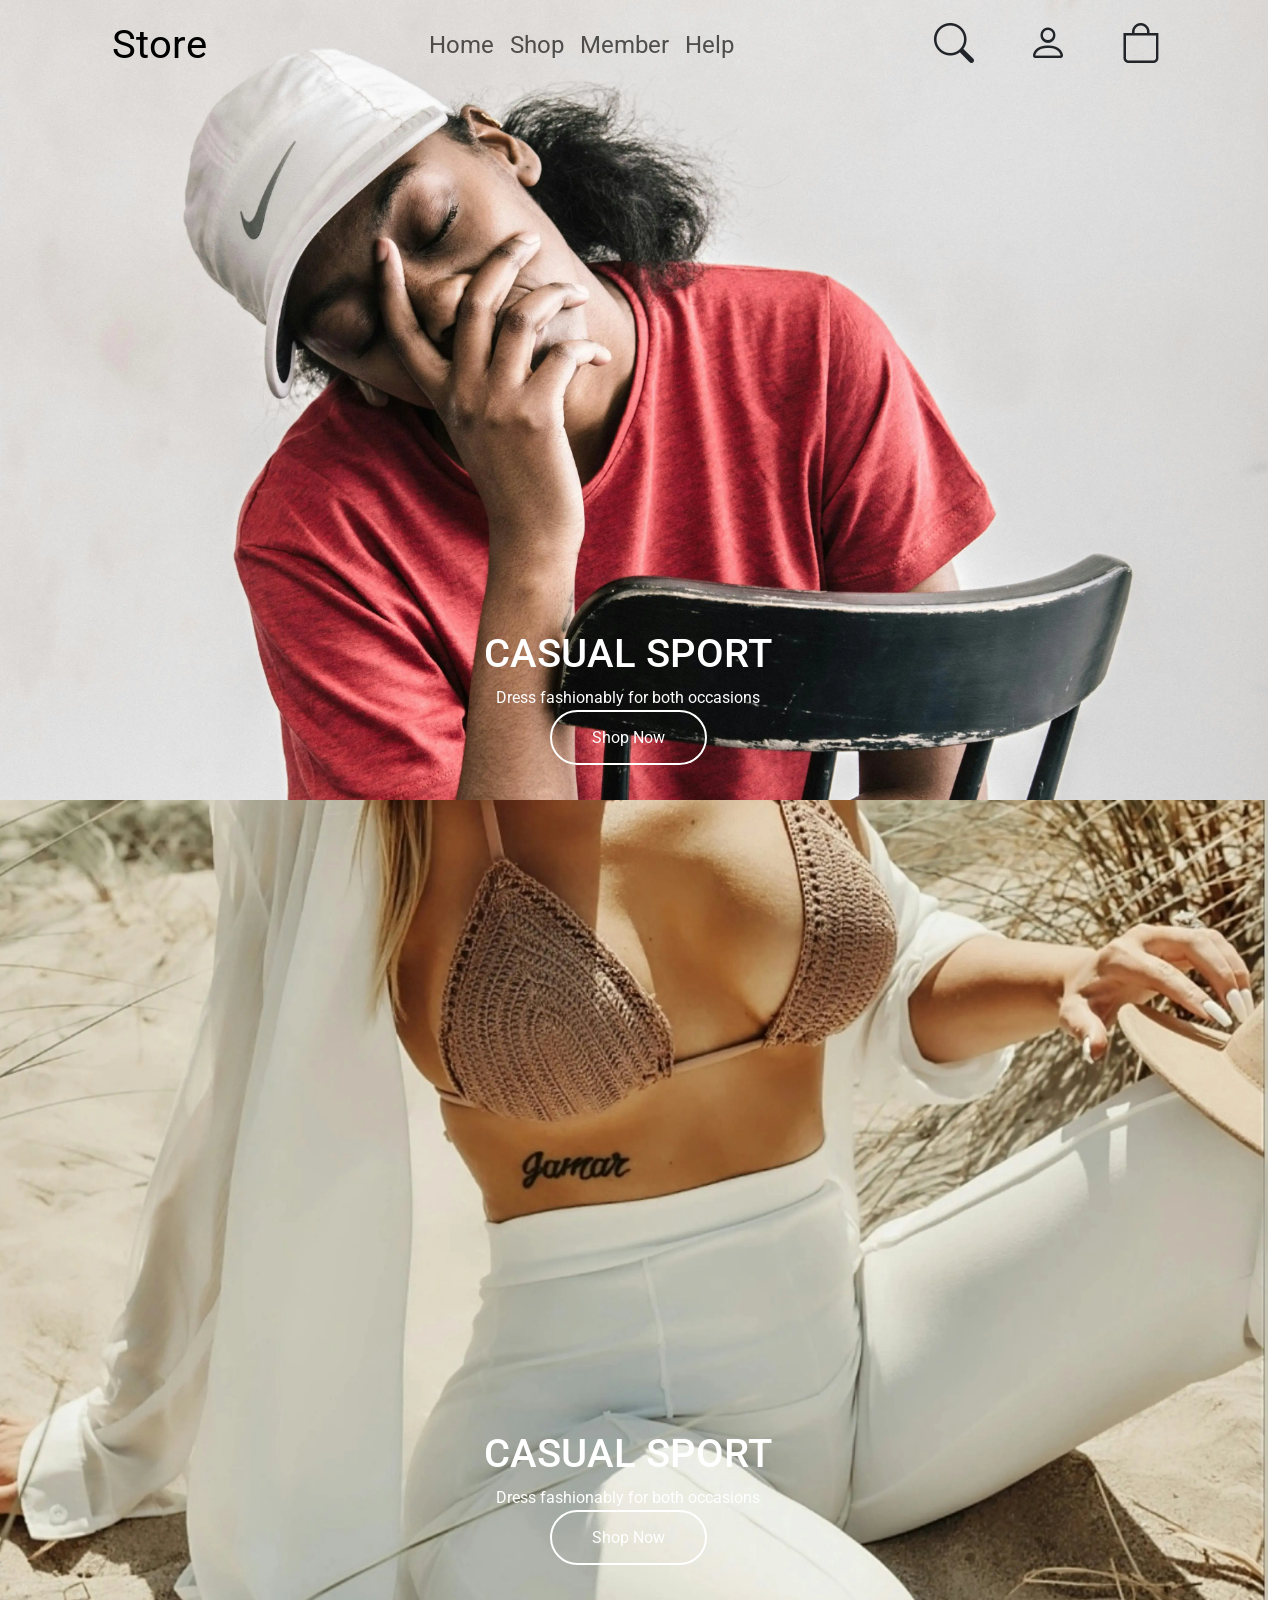
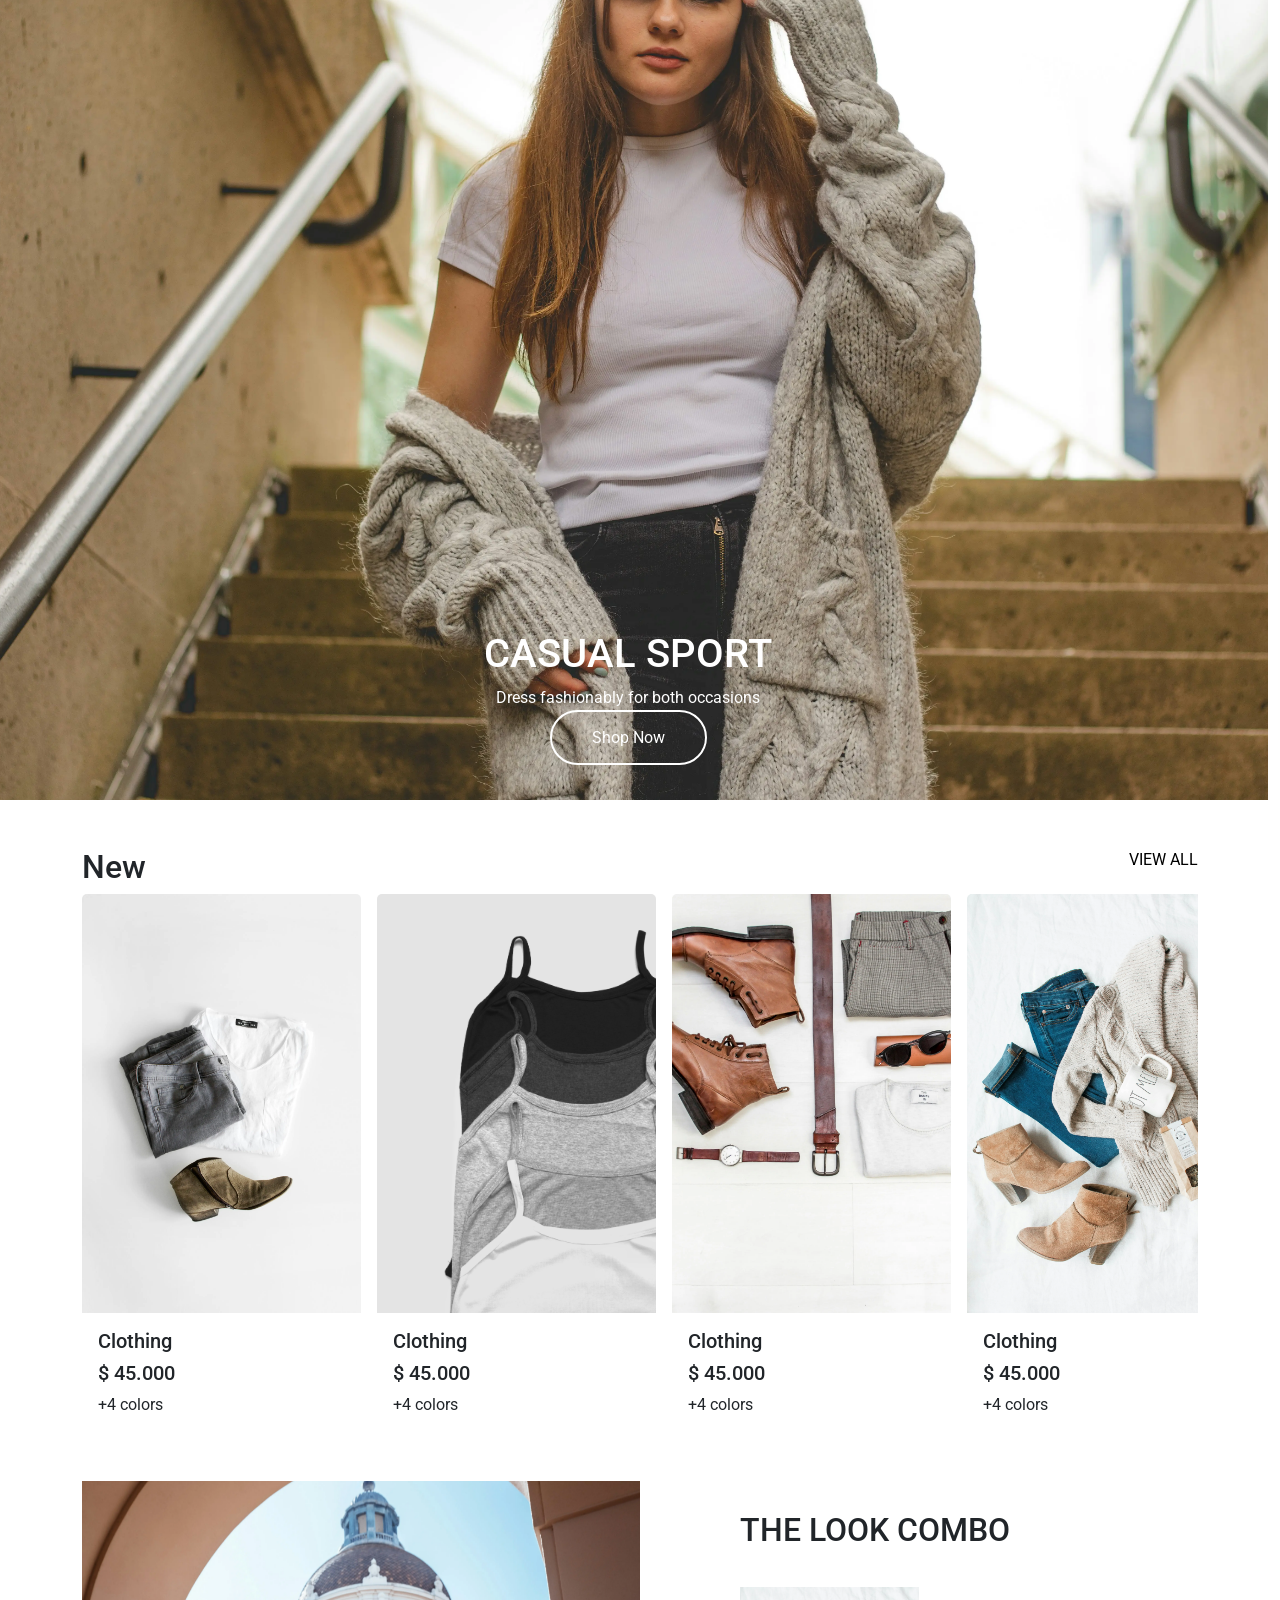
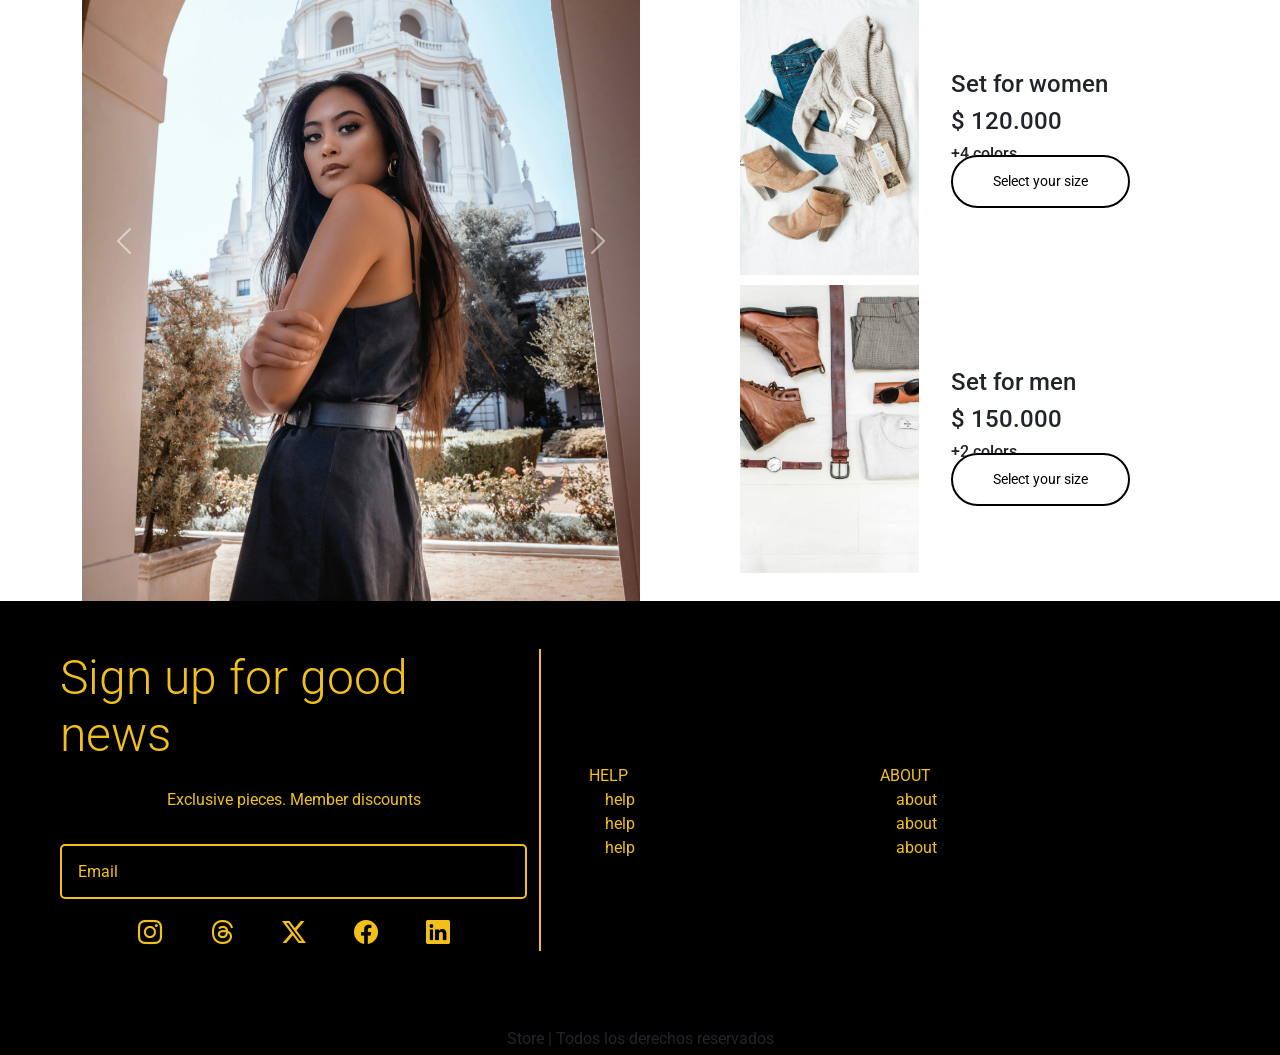
==== index.html @ 370fbe4b "build(all): build project" ====
<!DOCTYPE html>
<html lang="en">

<head>
  <meta charset="UTF-8" />
  <meta name="viewport" content="width=device-width, initial-scale=1.0" />
  <link href="https://cdn.jsdelivr.net/npm/bootstrap@5.3.3/dist/css/bootstrap.min.css" rel="stylesheet"
    integrity="sha384-QWTKZyjpPEjISv5WaRU9OFeRpok6YctnYmDr5pNlyT2bRjXh0JMhjY6hW+ALEwIH" crossorigin="anonymous" />
  <link rel="stylesheet" href="https://cdn.jsdelivr.net/npm/bootstrap-icons@1.11.3/font/bootstrap-icons.min.css" />
  <link rel="stylesheet" href="./css/style.css" />
  <title>Home - Store</title>
</head>

<body>
  <header>
    <nav class="container navbar fixed-top px-2">
      <div class="menu row w-100 align-items-center">
        <div class="menu-hamburger__button col-2">
          <button class="btn fs-1 navbar__collapse-button px-0" type="button" data-bs-toggle="offcanvas"
            data-bs-target="#offcanvas">
            <i class="navbar-toggler-icon"></i>
          </button>
        </div>
        <div class="canvas offcanvas offcanvas-start" tabindex="-1" id="offcanvas">
          <div class="canvas__header offcanvas-header">
            <button type="button" class="btn-close btn-close-black" data-bs-dismiss="offcanvas"></button>
          </div>
          <div class="canvas__body offcanvas-body px-4 py-2 fs-1 justify-content-start">
            <div class="row h-75">
              <ul class="navbar-nav">
                <li class="nav-item">
                  <a class="nav-link" href="./index.html">Home</a>
                </li>
                <li class="nav-item dropdown">
                  <a class="nav-link dropdown-toggle" href="./pages/shop.html" role="button" data-bs-toggle="dropdown"
                    aria-expanded="false">
                    Shop
                  </a>
                  <ul class="dropdown-menu fs-1 border-0 ">
                    <li><a class="dropdown-item" href="./pages/shop.html">Tops</a></li>
                    <li><a class="dropdown-item" href="./pages/shop.html">Bottoms</a></li>
                    <li><a class="dropdown-item" href="./pages/shop.html">Outerwear</a></li>
                  </ul>
                </li>
                <li class="nav-item">
                  <a class="nav-link" href="./pages/member.html">Member</a>
                </li>
                <li class="nav-item">
                  <a class="nav-link" href="./pages/help.html">Help</a>
                </li>
              </ul>
            </div>
            <div class="row d-flex flex-column justify-content-end h-25 fs-2">
              <a class="tertiary-button" href="./pages/login.html">
                <i class="bi bi-person me-2"></i>Login
              </a>
            </div>
          </div>
        </div>
        <div class="col-2 col-lg-1 order-lg-4"><a href="./pages/login.html" class="btn navbar__login" type="button"><i
              class="bi bi-person fs-1"></i></a></div>
        <div class="col-4 col-lg-2 order-lg-1 text-center"><a class="navbar-brand fs-1 m-0"
            href="./index.html">Store</a></div>
        <div class="col-2 col-lg-1 order-lg-3"><button class="btn navbar__search" type="button"><i
              class="bi bi-search fs-1"></i></i></button></div>
        <div class="col-2 col-lg-1 order-lg-5"><a href="./pages/bag.html" class="btn navbar__bag" type="button"><i
              class="bi bi-bag fs-1"></i></i></a></div>
        <div class="col-lg-7 order-lg-2 text-center">
          <ul class="navbar-nav d-flex flex-row gap-3 fs-4 d-none d-lg-flex  justify-content-center">
            <li class="nav-item">
              <a class="nav-link" href="./index.html">Home</a>
            </li>
            <li class="nav-item dropdown">
              <a class="nav-link dropdown" href="./pages/shop.html" role="button" data-bs-toggle="dropdown"
                aria-expanded="false">
                Shop
              </a>
              <ul class="dropdown-menu border-0">
                <li><a class="dropdown-item" href="./pages/shop.html">Tops</a></li>
                <li><a class="dropdown-item" href="./pages/shop.html">Bottoms</a></li>
                <li><a class="dropdown-item" href="./pages/shop.html">Outerwear</a></li>
              </ul>
            </li>
            <li class="nav-item">
              <a class="nav-link" href="./pages/member.html">Member</a>
            </li>
            <li class="nav-item">
              <a class="nav-link" href="./pages/help.html">Help</a>
            </li>
          </ul>
        </div>
      </div>
    </nav>
  </header>
  <main>
    <section class="container-fluid text-center p-0">
      <div class="row card-large position-relative">
        <img class="card-large__img" src="./assets/images/13.webp" alt="muestra de conjunto para mujer">
        <div class="card-large__details position-absolute">
          <h1>CASUAL SPORT</h1>
          <p>Dress fashionably for both occasions</p>
          <a href="./pages/shop.html" class="principal-button">Shop Now</a>
        </div>
      </div>
      <div class="row card-large position-relative">
        <img class="card-large__img" src="./assets/images/16.webp" alt="muestra de conjunto para mujer">
        <div class="card-large__details position-absolute">
          <h1>CASUAL SPORT</h1>
          <p>Dress fashionably for both occasions</p>
          <a href="./pages/shop.html" class="principal-button">Shop Now</a>
        </div>
      </div>
      <div class="row card-large position-relative">
        <img class="card-large__img" src="./assets/images/14.webp" alt="muestra de conjunto para mujer">
        <div class="card-large__details position-absolute">
          <h1>CASUAL SPORT</h1>
          <p>Dress fashionably for both occasions</p>
          <a href="./pages/shop.html" class="principal-button">Shop Now</a>
        </div>
      </div>
    </section>
    <section class="new container mt-5">
      <div class="new__title d-flex justify-content-between">
        <h2>New</h2>
        <a href="./pages/shop.html" class="text-decoration-none">
          <p class="text-uppercase">view all</p>
        </a>
      </div>
      <div class="new__overflow  d-flex mh-25 overflow-x-auto gap-3">
        <div class="card">
          <img class="card__img card-img-top" src="./assets/images/5.webp" alt="">
          <div class="card__body card-body">
            <h5 class="card__title card-title">Clothing</h5>
            <h5 class="card__price card-title">$ 45.000</h5>
            <p class="card__colors card-text">+4 colors</p>
          </div>
        </div>
        <div class="card">
          <img class="card__img card-img-top" src="./assets/images/6.webp" alt="">
          <div class="card__body card-body">
            <h5 class="card__title card-title">Clothing</h5>
            <h5 class="card__price card-title">$ 45.000</h5>
            <p class="card__colors card-text">+4 colors</p>
          </div>
        </div>
        <div class="card">
          <img class="card__title card-img-top" src="./assets/images/11.webp" alt="">
          <div class="card__body card-body">
            <h5 class="card__title card-title">Clothing</h5>
            <h5 class="card__price card-title">$ 45.000</h5>
            <p class="card__colors card-text">+4 colors</p>
          </div>
        </div>
        <div class="card">
          <img class="card__img card-img-top" src="./assets/images/12.webp" alt="">
          <div class="card__body card-body">
            <h5 class="card__title card-title">Clothing</h5>
            <h5 class="card__price card-title">$ 45.000</h5>
            <p class="card__colors card-text">+4 colors</p>
          </div>
        </div>
        <div class="card">
          <img class="card__img card-img-top" src="./assets/images/5.webp" alt="">
          <div class="card__body card-body">
            <h5 class="card__title card-title">Clothing</h5>
            <h5 class="card__price card-title">$ 45.000</h5>
            <p class="card__colors card-text">+4 colors</p>
          </div>
        </div>
      </div>
    </section>
    <section class="split container-fluid container-lg mt-5 ">
      <h2 class="text-uppercase d-lg-none">the look combo</h2>
      <div class="carousel slide" id="carousel">
        <div class="carousel__container carousel-inner">
          <div class="carousel__item carousel-item active">
            <img src="../assets/images/19.webp" class="d-block w-100" alt="">
            <a href="./pages/clothing.html" class="carousel__button secondary-button d-lg-none position-absolute">Shop
              this look</a>
          </div>
          <div class="carousel__item carousel-item">
            <img src="../assets/images/20.webp" class="d-block w-100" alt="">
            <a href="./pages/clothing.html" class="carousel__button secondary-button d-lg-none position-absolute">Shop
              this look</a>
          </div>
          <div class="carousel__item carousel-item">
            <img src="../assets/images/21.webp" class="d-block w-100" alt="">
            <a href="./pages/clothing.html" class="carousel__button secondary-button d-lg-none position-absolute">Shop
              this look</a>
          </div>
        </div>
        <button class="carousel-control-prev" type="button" data-bs-target="#carousel" data-bs-slide="prev">
          <span class="carousel-control-prev-icon" aria-hidden="true"></span>
          <span class="visually-hidden">Previous</span>
        </button>
        <button class="carousel-control-next" type="button" data-bs-target="#carousel" data-bs-slide="next">
          <span class="carousel-control-next-icon" aria-hidden="true"></span>
          <span class="visually-hidden">Next</span>
        </button>
      </div>
      <div class="split-details d-none d-lg-block">
        <div class="split-details__title">
          <h2 class="text-uppercase">the look combo</h2>
        </div>
        <div class="split-details__body">
          <div class="look-combo__detail d-flex">
            <img class="col-6" src="./assets/images/12.webp" alt="">
            <div class="col-6">
              <h3 class="fs-4">Set for women</h3>
              <h3 class="fs-4">$ 120.000</h3>
              <h3 class="fs-6">+4 colors</h3>
              <a href="./pages/clothing.html" class="fourth-button">Select your size</a>
            </div>
          </div>
          <div class="look-combo__detail d-flex">
            <img class="col-6" src="./assets/images/11.webp" alt="">
            <div class="col-6 ">
              <h3 class="fs-4">Set for men</h3>
              <h3 class="fs-4">$ 150.000</h3>
              <h3 class="fs-6">+2 colors</h3>
              <a href="./pages/clothing.html" class="fourth-button">Select your size</a>
            </div>
          </div>
        </div>
    </section>
  </main>
  <footer class="container-fluid">
    <div class="row d-flex  flex-column flex-lg-row p-5">
      <div class="footer__contact col-lg-5 d-flex flex-column align-items-center gap-3 mb-4">
        <h2 class="footer__title display-5">Sign up for good news</h2>
        <p class="footer__detail">Exclusive pieces. Member discounts</p>
        <input type="email" class="footer__email form-control" placeholder="Email">
        <div class="footer__icons d-flex gap-5 fs-4">
          <i class="bi bi-instagram"></i>
          <i class="bi bi-threads"></i>
          <i class="bi bi-twitter-x"></i>
          <i class="bi bi-facebook"></i>
          <i class="bi bi-linkedin"></i>
        </div>
      </div>
      <div class="footer__info col-lg-6  ms-lg-5 navbar navbar-expand-lg">
        <button class="footer__about w-100 d-flex justify-content-between text-uppercase p-2 d-lg-none" type="button"
          data-bs-target="#footer__help-collapse" data-bs-toggle="collapse" aria-expanded="false"
          aria-controls="navbarSupportedContent" aria-label="Toggle navigation">
          help
          <i class="bi bi-plus-lg"></i>
        </button>
        <div class="collapse navbar-collapse" id="footer__help-collapse">
          <div class="d-lg-flex flex-lg-column">
            <a class="d-none d-lg-block text-uppercase" href="./pages/help.html">help</a>
            <ul class="navbar-nav ps-3 d-lg-flex flex-lg-column">
              <li><a class="dropdown-item" href="./pages/help.html">help</a></li>
              <li><a class="dropdown-item" href="./pages/help.html">help</a></li>
              <li><a class="dropdown-item" href="./pages/help.html">help</a></li>
            </ul>
          </div>
        </div>
        <button class="footer__about w-100 d-flex justify-content-between text-uppercase p-2 d-lg-none" type="button"
          data-bs-target="#footer__about-collapse" data-bs-toggle="collapse" aria-expanded="false"
          aria-controls="navbarSupportedContent" aria-label="Toggle navigation">
          about
          <i class="bi bi-plus-lg"></i>
        </button>
        <div class="collapse navbar-collapse" id="footer__about-collapse">
          <div class="d-lg-flex flex-lg-column">
            <a class="d-none d-lg-block text-uppercase" href="">about</a>
            <ul class="navbar-nav ps-3 d-lg-flex flex-lg-column">
              <li><a class="dropdown-item" href="">about</a></li>
              <li><a class="dropdown-item" href="">about</a></li>
              <li><a class="dropdown-item" href="">about</a></li>
            </ul>
          </div>
        </div>
      </div>
    </div>
    <div class="row footer__copyright">
      <p class="m-0 p-1 text-center">Store | Todos los derechos reservados</p>
    </div>
  </footer>
  <script src="https://cdn.jsdelivr.net/npm/bootstrap@5.3.3/dist/js/bootstrap.bundle.min.js"
    integrity="sha384-YvpcrYf0tY3lHB60NNkmXc5s9fDVZLESaAA55NDzOxhy9GkcIdslK1eN7N6jIeHz"
    crossorigin="anonymous"></script>
</body>

</html>
---- css/style.css ----
@import url("https://fonts.googleapis.com/css2?family=Roboto:ital,wght@0,100;0,300;0,400;0,500;0,700;0,900;1,100;1,300;1,400;1,500;1,700;1,900&display=swap");

:root {
  --pricipal-color: rgb(241, 193, 26);
  --secondary-color: rgb(255, 255, 255);
  --tertiary-color: rgb(0, 0, 0);
}
/* estilos generales */
* {
  margin: 0;
  padding: 0;
  box-sizing: border-box;
  font-family: "Roboto", sans-serif;
}

img {
  width: 100%;
  height: 100%;
  object-fit: cover;
  object-position: center;
}

a {
  text-decoration: none;
}

/* estilos para botones */

.principal-button {
  color: var(--secondary-color);
  background-color: transparent;
  border: 2px solid var(--secondary-color);
  padding: 1rem 2.5rem;
  border-radius: 2rem;
  text-decoration: none;
  align-content: center;
  text-align: center;
}

.principal-button:hover {
  background-color: var(--secondary-color);
  border: 2px solid var(--secondary-color);
  padding: 1rem 2.5rem;
  color: var(--tertiary-color);
}

.secondary-button {
  color: var(--tertiary-color);
  background-color: var(--secondary-color);
  border: 2px solid var(--secondary-color);
  padding: 1rem 2.5rem;
  border-radius: 2rem;
  text-decoration: none;
  align-content: center;
  text-align: center;
}

.secondary-button:hover {
  color: var(--secondary-color);
  background-color: var(--tertiary-color);
  border: 2px solid var(--tertiary-color);
  padding: 1rem 2.5rem;
  border-radius: 2rem;
}
.tertiary-button {
  color: var(--secondary-color);
  font-weight: bold;
  background-color: var(--tertiary-color);
  border: 2px solid var(--tertiary-color);
  padding: 0.5rem 2.5rem;
  border-radius: 2rem;
  height: 45%;
  text-decoration: none;
  align-content: center;
  text-align: center;
}

.tertiary-button:hover {
  color: var(--tertiary-color);
  background-color: var(--pricipal-color);
  border: 2px solid var(--pricipal-color);
  padding: 0.5rem 2.5rem;
  border-radius: 2rem;
}

.fourth-button {
  color: var(--tertiary-color);
  background-color: var(--secondary-color);
  border: 2px solid var(--tertiary-color);
  padding: 1rem 2.5rem;
  border-radius: 2rem;
  text-decoration: none;
  align-content: center;
  text-align: center;
}

.fourth-button:hover {
  color: var(--secondary-color);
  background-color: var(--tertiary-color);
  border: 2px solid var(--tertiary-color);
  padding: 1rem 2.5rem;
  border-radius: 2rem;
}

/* estilos card-large index */
.card-large {
  color: var(--secondary-color);
  height: 50rem;
  width: 100%;
}

.card-large__img {
  padding: 0;
}

.card-large__details {
  bottom: 50px;
}

/* estilos new index */

.new__title a {
  color: var(--tertiary-color);
}

.card {
  min-width: 50%;
  border: 0;
}

.carousel {
  height: 45rem;
  width: 100%;
}

.carousel__item {
  position: relative;
  height: 45rem;
}

.carousel__button {
  left: 35%;
  bottom: 50px;
}

/* estilos look combo index */

.look-combo__detail {
  height: 18rem;
  align-items: center;
  gap: 2rem;
}

/* estilos menu shop */

.menu-shop__button-container {
  height: 3.5rem;
  border: 2px solid #f2f2f2;
  justify-content: center;
}

/* estilos clothes shop */

.clothes {
  margin-top: 10px;
  display: grid;
  grid-template-columns: repeat(2, 1fr);
  grid-template-rows: auto;
  row-gap: 10px;
  column-gap: 10px;
}

/* estilos clothing */

.split {
  display: grid;
  min-height: 90vh;
  margin-top: 5rem;
  grid-template-columns: 1fr;
  grid-template-rows: auto;
}

.split__details {
  display: flex;
  flex-direction: column;
  padding-top: 2.5rem;
  padding-bottom: 2.5rem;
}

.split-details__title,
.split-details__body,
.split-details__footer {
  line-height: 150%;
  padding: 20px 20px 0 20px;
  gap: 10px;
  font-size: 0.9rem;
  display: flex;
  flex-direction: column;
  margin: 10px 0;
}

.split-details__body select,
.split-details__body input {
  font-size: 0.875rem;
  border: 1px solid rgb(242, 242, 242);
  padding: 0.75rem 1.5rem;
  background-color: rgb(242, 242, 242);
  width: 100%;
  outline: rgba(0, 0, 0, 0);
  border-radius: 0.5rem;
  text-overflow: ellipsis;
}

/* estilos footer */

footer {
  background-color: var(--tertiary-color);
}

footer a {
  color: var(--pricipal-color);
  text-decoration: none;
}

.footer__contact,
.footer__info {
  color: var(--pricipal-color);
}

.footer__contact input {
  height: 20%;
  padding: 1rem;
  background-color: transparent;
  border: 2px solid var(--pricipal-color);
  border-radius: 5px;
  color: var(--pricipal-color);
  outline: var(--pricipal-color);
}

.footer__contact input::placeholder {
  color: var(--pricipal-color);
}

.footer__contact [type="email"]:focus {
  background-color: transparent;
  border: 2px solid var(--pricipal-color);
  color: var(--secondary-color);
}

.footer__help,
.footer__about {
  color: var(--pricipal-color);
  border-top: 2px solid var(--pricipal-color);
  background-color: transparent;
}

/* MQ for desktop screen */
@media screen and (min-width: 992px) {
  .card {
    min-width: 25%;
    border: 0;
  }

  .menu {
    justify-content: space-between;
  }

  .menu-hamburger__button,
  .menu-shop__button-filter {
    display: none;
  }

  .menu-shop__button-container {
    height: 3.5rem;
    border: none;
    justify-content: end;
  }

  .canvas__body li,
  .menu-shop__button-container,
  .menu-shop__button-container ul {
    font-size: 1.5rem;
  }

  .clothes {
    grid-template-columns: repeat(3, 1fr);
    grid-template-rows: auto;
  }

  .split {
    min-height: 60vh;
    grid-template-columns: repeat(2, 1fr);
    grid-template-rows: auto;
  }

  .split-details__title,
  .split-details__body,
  .split-details__footer {
    margin: 10px 5rem;
  }

  .footer__contact {
    border-right: 2px solid var(--pricipal-color);
  }
}
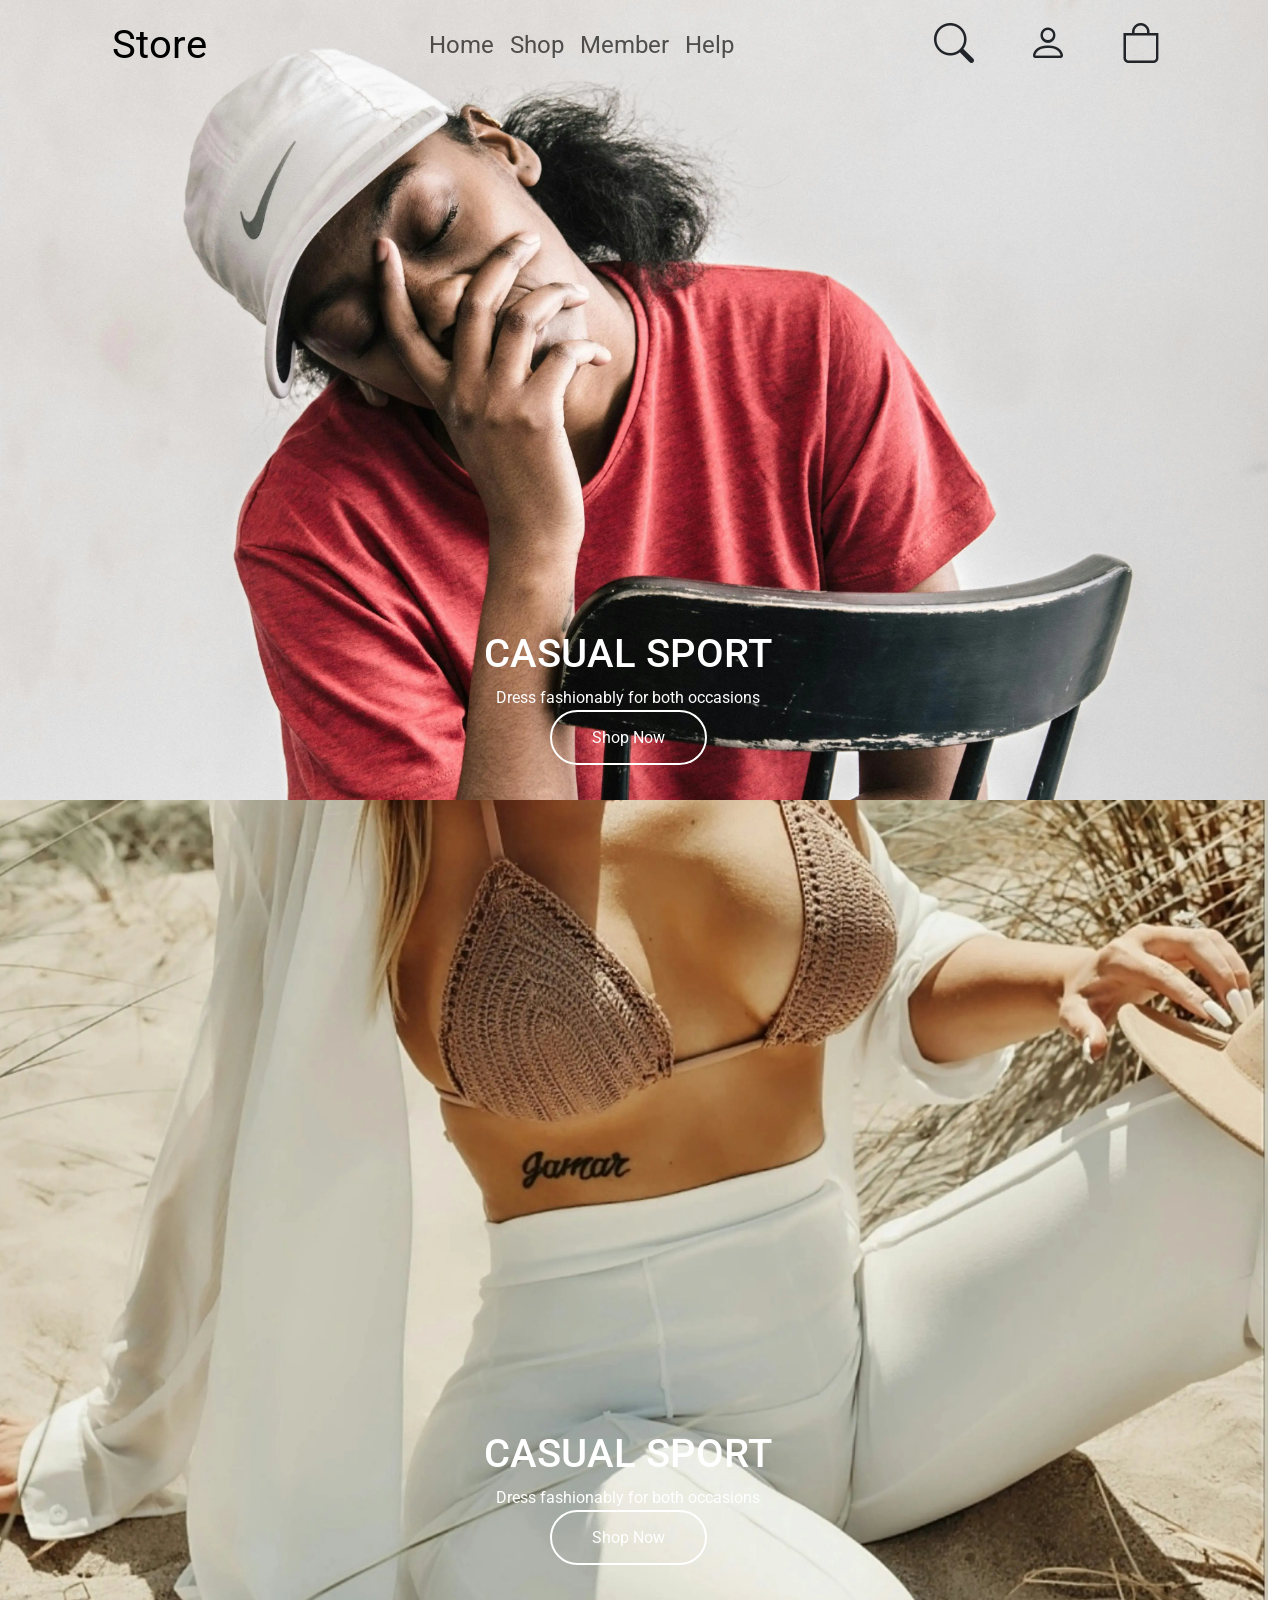
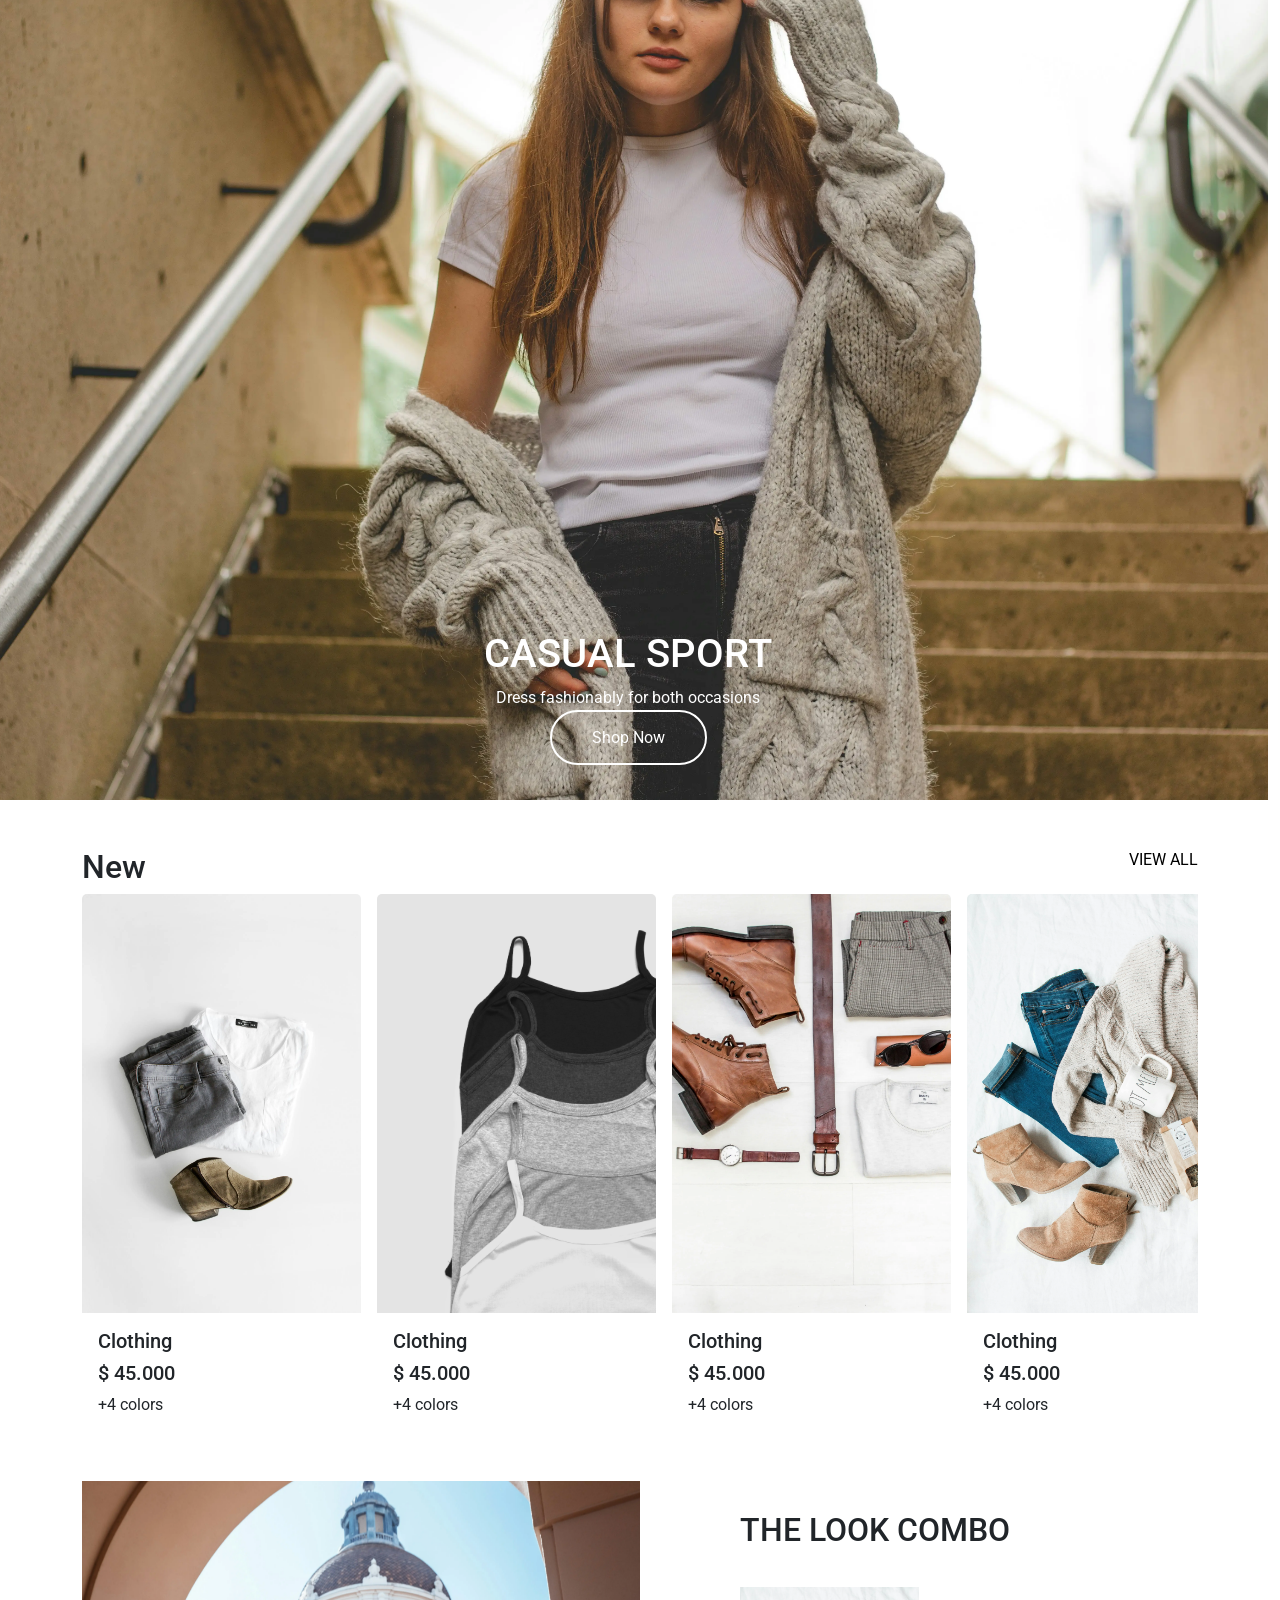
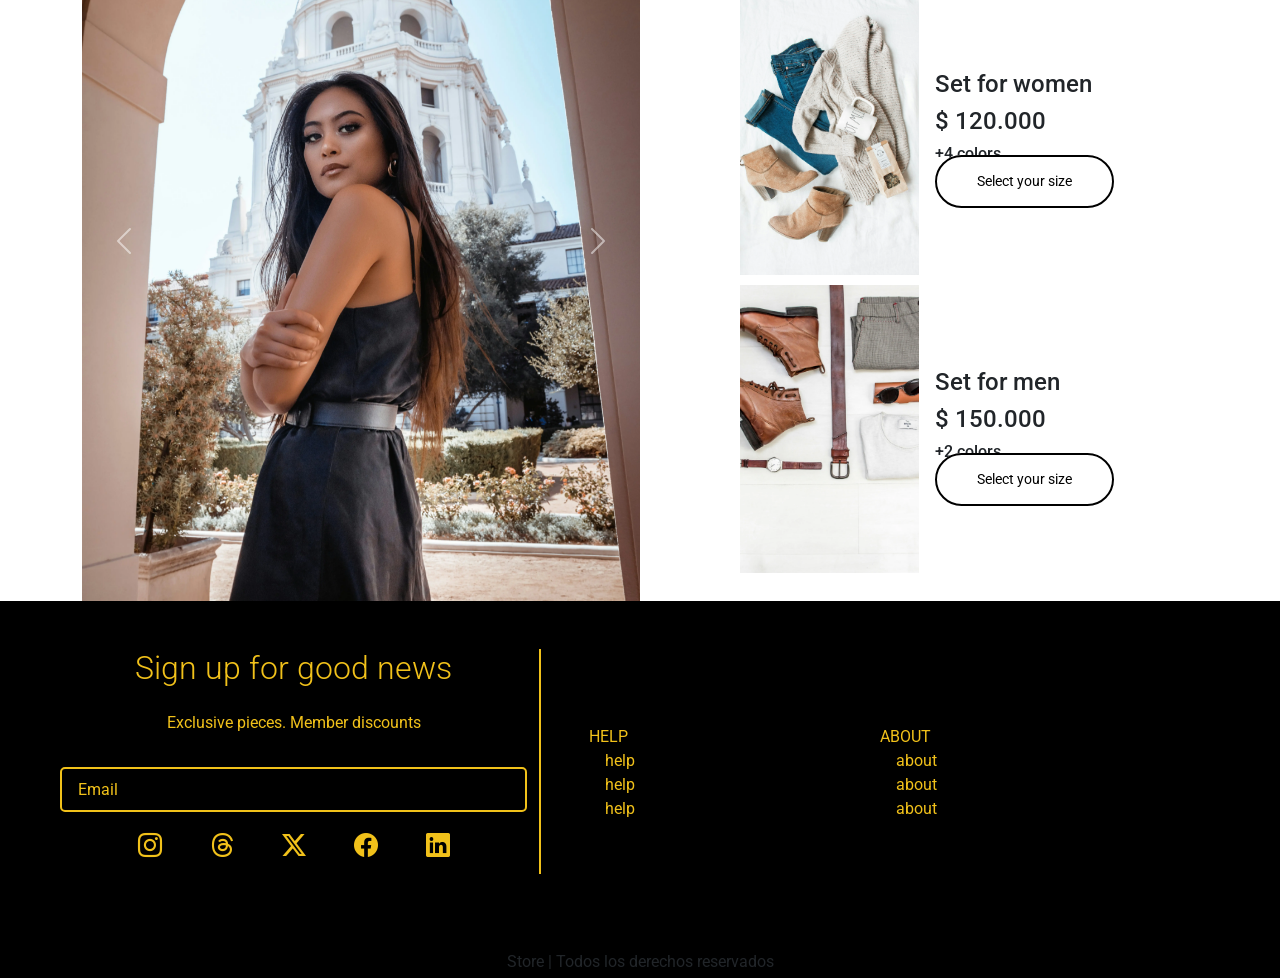
==== commit 899dc34e: "docs(comments): implementation of comments in htmls" ====
--- a/index.html
+++ b/index.html
@@ -15,12 +15,14 @@
   <header>
     <nav class="container navbar fixed-top px-2">
       <div class="menu row w-100 align-items-center">
+         <!-- Menu hamburguesa disponible solo para vista movil y tablet -->
         <div class="menu-hamburger__button col-2">
           <button class="btn fs-1 navbar__collapse-button px-0" type="button" data-bs-toggle="offcanvas"
             data-bs-target="#offcanvas">
             <i class="navbar-toggler-icon"></i>
           </button>
         </div>
+        <!-- Canvas para la muestra del menu de hamburguesa -->
         <div class="canvas offcanvas offcanvas-start" tabindex="-1" id="offcanvas">
           <div class="canvas__header offcanvas-header">
             <button type="button" class="btn-close btn-close-black" data-bs-dismiss="offcanvas"></button>
@@ -57,6 +59,7 @@
             </div>
           </div>
         </div>
+        <!-- Menu de navegación para vista de escritorio -->
         <div class="col-2 col-lg-1 order-lg-4"><a href="./pages/login.html" class="btn navbar__login" type="button"><i
               class="bi bi-person fs-1"></i></a></div>
         <div class="col-4 col-lg-2 order-lg-1 text-center"><a class="navbar-brand fs-1 m-0"
@@ -93,6 +96,7 @@
     </nav>
   </header>
   <main>
+    <!-- seccion inicial para muestra de ropa  -->
     <section class="container-fluid text-center p-0">
       <div class="row card-large position-relative">
         <img class="card-large__img" src="./assets/images/13.webp" alt="muestra de conjunto para mujer">
@@ -119,6 +123,7 @@
         </div>
       </div>
     </section>
+    <!-- seccion de muestra de ropa nueva -->
     <section class="new container mt-5">
       <div class="new__title d-flex justify-content-between">
         <h2>New</h2>
@@ -169,22 +174,23 @@
         </div>
       </div>
     </section>
+    <!-- muestra de ropa para compra en combo -->
     <section class="split container-fluid container-lg mt-5 ">
       <h2 class="text-uppercase d-lg-none">the look combo</h2>
       <div class="carousel slide" id="carousel">
         <div class="carousel__container carousel-inner">
           <div class="carousel__item carousel-item active">
-            <img src="../assets/images/19.webp" class="d-block w-100" alt="">
+            <img src="./assets/images/19.webp" class="d-block w-100" alt="">
             <a href="./pages/clothing.html" class="carousel__button secondary-button d-lg-none position-absolute">Shop
               this look</a>
           </div>
           <div class="carousel__item carousel-item">
-            <img src="../assets/images/20.webp" class="d-block w-100" alt="">
+            <img src="./assets/images/20.webp" class="d-block w-100" alt="">
             <a href="./pages/clothing.html" class="carousel__button secondary-button d-lg-none position-absolute">Shop
               this look</a>
           </div>
           <div class="carousel__item carousel-item">
-            <img src="../assets/images/21.webp" class="d-block w-100" alt="">
+            <img src="./assets/images/21.webp" class="d-block w-100" alt="">
             <a href="./pages/clothing.html" class="carousel__button secondary-button d-lg-none position-absolute">Shop
               this look</a>
           </div>
@@ -226,6 +232,7 @@
   </main>
   <footer class="container-fluid">
     <div class="row d-flex  flex-column flex-lg-row p-5">
+      <!-- seccion de contacto en el footer -->
       <div class="footer__contact col-lg-5 d-flex flex-column align-items-center gap-3 mb-4">
         <h2 class="footer__title display-5">Sign up for good news</h2>
         <p class="footer__detail">Exclusive pieces. Member discounts</p>
@@ -238,6 +245,7 @@
           <i class="bi bi-linkedin"></i>
         </div>
       </div>
+      <!-- seccion de informacion en el footer -->
       <div class="footer__info col-lg-6  ms-lg-5 navbar navbar-expand-lg">
         <button class="footer__about w-100 d-flex justify-content-between text-uppercase p-2 d-lg-none" type="button"
           data-bs-target="#footer__help-collapse" data-bs-toggle="collapse" aria-expanded="false"
--- a/css/style.css
+++ b/css/style.css
@@ -1,11 +1,4 @@
 @import url("https://fonts.googleapis.com/css2?family=Roboto:ital,wght@0,100;0,300;0,400;0,500;0,700;0,900;1,100;1,300;1,400;1,500;1,700;1,900&display=swap");
-
-:root {
-  --pricipal-color: rgb(241, 193, 26);
-  --secondary-color: rgb(255, 255, 255);
-  --tertiary-color: rgb(0, 0, 0);
-}
-/* estilos generales */
 * {
   margin: 0;
   padding: 0;
@@ -24,142 +17,207 @@
   text-decoration: none;
 }
 
-/* estilos para botones */
-
-.principal-button {
-  color: var(--secondary-color);
-  background-color: transparent;
-  border: 2px solid var(--secondary-color);
+.root-button, .fourth-button, .tertiary-button, .secondary-button, .principal-button {
   padding: 1rem 2.5rem;
   border-radius: 2rem;
   text-decoration: none;
   align-content: center;
   text-align: center;
+  cursor: pointer;
+}
+
+.principal-button {
+  color: rgb(255, 255, 255);
+  background-color: transparent;
+  border: 2px solid rgb(255, 255, 255);
 }
 
 .principal-button:hover {
-  background-color: var(--secondary-color);
-  border: 2px solid var(--secondary-color);
-  padding: 1rem 2.5rem;
-  color: var(--tertiary-color);
+  background-color: rgb(255, 255, 255);
+  border: 2px solid rgb(255, 255, 255);
+  color: rgb(0, 0, 0);
 }
 
 .secondary-button {
-  color: var(--tertiary-color);
-  background-color: var(--secondary-color);
-  border: 2px solid var(--secondary-color);
-  padding: 1rem 2.5rem;
-  border-radius: 2rem;
-  text-decoration: none;
-  align-content: center;
-  text-align: center;
+  color: rgb(0, 0, 0);
+  background-color: rgb(255, 255, 255);
+  border: 2px solid rgb(255, 255, 255);
 }
 
 .secondary-button:hover {
-  color: var(--secondary-color);
-  background-color: var(--tertiary-color);
-  border: 2px solid var(--tertiary-color);
-  padding: 1rem 2.5rem;
-  border-radius: 2rem;
-}
+  color: rgb(255, 255, 255);
+  background-color: rgb(0, 0, 0);
+  border: 2px solid rgb(0, 0, 0);
+}
+
 .tertiary-button {
-  color: var(--secondary-color);
+  color: rgb(255, 255, 255);
   font-weight: bold;
-  background-color: var(--tertiary-color);
-  border: 2px solid var(--tertiary-color);
-  padding: 0.5rem 2.5rem;
-  border-radius: 2rem;
-  height: 45%;
-  text-decoration: none;
-  align-content: center;
-  text-align: center;
+  background-color: rgb(0, 0, 0);
+  border: 2px solid rgb(0, 0, 0);
 }
 
 .tertiary-button:hover {
-  color: var(--tertiary-color);
-  background-color: var(--pricipal-color);
-  border: 2px solid var(--pricipal-color);
-  padding: 0.5rem 2.5rem;
-  border-radius: 2rem;
+  color: rgb(0, 0, 0);
+  background-color: rgb(241, 193, 26);
+  border: 2px solid rgb(241, 193, 26);
 }
 
 .fourth-button {
-  color: var(--tertiary-color);
-  background-color: var(--secondary-color);
-  border: 2px solid var(--tertiary-color);
-  padding: 1rem 2.5rem;
-  border-radius: 2rem;
-  text-decoration: none;
-  align-content: center;
-  text-align: center;
+  color: rgb(0, 0, 0);
+  background-color: rgb(255, 255, 255);
+  border: 2px solid rgb(0, 0, 0);
 }
 
 .fourth-button:hover {
-  color: var(--secondary-color);
-  background-color: var(--tertiary-color);
-  border: 2px solid var(--tertiary-color);
-  padding: 1rem 2.5rem;
-  border-radius: 2rem;
-}
-
-/* estilos card-large index */
+  color: rgb(255, 255, 255);
+  background-color: rgb(0, 0, 0);
+  border: 2px solid rgb(0, 0, 0);
+}
+
 .card-large {
-  color: var(--secondary-color);
+  color: rgb(255, 255, 255);
+  width: 100%;
   height: 50rem;
-  width: 100%;
-}
-
-.card-large__img {
+}
+.card-large .card-large__img {
   padding: 0;
 }
-
-.card-large__details {
+.card-large .card-large__details {
   bottom: 50px;
 }
 
-/* estilos new index */
-
 .new__title a {
-  color: var(--tertiary-color);
+  color: rgb(0, 0, 0);
 }
 
 .card {
   min-width: 50%;
   border: 0;
 }
-
-.carousel {
+@media screen and (min-width: 768px) {
+  .card {
+    min-width: 40%;
+    border: 0;
+  }
+}
+@media screen and (min-width: 992px) {
+  .card {
+    min-width: 25%;
+    border: 0;
+  }
+}
+
+.carousel, .carousel .carousel__item {
+  width: 100%;
   height: 45rem;
-  width: 100%;
-}
-
-.carousel__item {
+}
+.carousel .carousel__item {
   position: relative;
-  height: 45rem;
-}
-
-.carousel__button {
+}
+.carousel .carousel__button {
   left: 35%;
   bottom: 50px;
 }
-
-/* estilos look combo index */
 
 .look-combo__detail {
   height: 18rem;
   align-items: center;
-  gap: 2rem;
-}
-
-/* estilos menu shop */
-
+  gap: 1rem;
+}
+
+.split {
+  display: grid;
+  min-height: 90vh;
+  margin-top: 5rem;
+  grid-template-columns: 1fr;
+  grid-template-rows: auto;
+}
+@media screen and (min-width: 768px) {
+  .split {
+    min-height: 80vh;
+    grid-template-columns: 1fr;
+    grid-template-rows: auto;
+  }
+}
+@media screen and (min-width: 992px) {
+  .split {
+    min-height: 60vh;
+    grid-template-columns: repeat(2, 1fr);
+    grid-template-rows: auto;
+  }
+}
+
+.split__details {
+  display: flex;
+  flex-direction: column;
+  padding-top: 2.5rem;
+  padding-bottom: 2.5rem;
+}
+
+.split-details__title,
+.split-details__body,
+.split-details__footer {
+  line-height: 150%;
+  gap: 10px;
+  padding: 20px 20px 0 20px;
+  font-size: 0.9rem;
+  display: flex;
+  flex-direction: column;
+  margin: 10px 0;
+}
+@media screen and (min-width: 768px) {
+  .split-details__title,
+  .split-details__body,
+  .split-details__footer {
+    margin: 10px 4rem;
+  }
+}
+@media screen and (min-width: 992px) {
+  .split-details__title,
+  .split-details__body,
+  .split-details__footer {
+    margin: 10px 5rem;
+  }
+}
+
+.split-details__body select,
+.split-details__body input {
+  font-size: 0.875rem;
+  border: 1px solid rgb(242, 242, 242);
+  padding: 0.75rem 1.5rem;
+  background-color: rgb(242, 242, 242);
+  width: 100%;
+  height: auto;
+  outline: rgb(0, 0, 0);
+  border-radius: 0.5rem;
+  text-overflow: ellipsis;
+}
+
+@media screen and (min-width: 992px) {
+  .menu {
+    justify-content: space-between;
+  }
+  .menu-hamburger__button,
+  .menu-shop__button-filter {
+    display: none;
+  }
+}
 .menu-shop__button-container {
   height: 3.5rem;
-  border: 2px solid #f2f2f2;
+  border: 2px solid rgb(242, 242, 242);
   justify-content: center;
 }
-
-/* estilos clothes shop */
+@media screen and (min-width: 992px) {
+  .menu-shop__button-container {
+    border: none;
+    justify-content: end;
+    font-size: 1.5rem;
+  }
+  .menu-shop__button-container li, .menu-shop__button-container ul {
+    font-size: 1.25rem;
+  }
+}
 
 .clothes {
   margin-top: 10px;
@@ -169,137 +227,72 @@
   row-gap: 10px;
   column-gap: 10px;
 }
-
-/* estilos clothing */
-
-.split {
-  display: grid;
-  min-height: 90vh;
-  margin-top: 5rem;
-  grid-template-columns: 1fr;
-  grid-template-rows: auto;
-}
-
-.split__details {
-  display: flex;
-  flex-direction: column;
-  padding-top: 2.5rem;
-  padding-bottom: 2.5rem;
-}
-
-.split-details__title,
-.split-details__body,
-.split-details__footer {
-  line-height: 150%;
-  padding: 20px 20px 0 20px;
-  gap: 10px;
-  font-size: 0.9rem;
-  display: flex;
-  flex-direction: column;
-  margin: 10px 0;
-}
-
-.split-details__body select,
-.split-details__body input {
-  font-size: 0.875rem;
-  border: 1px solid rgb(242, 242, 242);
-  padding: 0.75rem 1.5rem;
-  background-color: rgb(242, 242, 242);
-  width: 100%;
-  outline: rgba(0, 0, 0, 0);
-  border-radius: 0.5rem;
-  text-overflow: ellipsis;
-}
-
-/* estilos footer */
+@media screen and (min-width: 768px) {
+  .clothes {
+    grid-template-columns: repeat(3, 1fr);
+    grid-template-rows: auto;
+  }
+}
+@media screen and (min-width: 992px) {
+  .clothes {
+    grid-template-columns: repeat(4, 1fr);
+    grid-template-rows: auto;
+  }
+}
 
 footer {
-  background-color: var(--tertiary-color);
-}
-
+  background-color: rgb(0, 0, 0);
+}
 footer a {
-  color: var(--pricipal-color);
+  color: rgb(241, 193, 26);
   text-decoration: none;
 }
-
-.footer__contact,
-.footer__info {
-  color: var(--pricipal-color);
-}
-
-.footer__contact input {
+footer .footer__contact,
+footer .footer__info {
+  color: rgb(241, 193, 26);
+}
+footer .footer__contact .footer__title,
+footer .footer__info .footer__title {
+  font-size: 2rem;
+  text-align: center;
+}
+footer .footer__contact .footer__detail,
+footer .footer__info .footer__detail {
+  font-size: 1rem;
+}
+footer .footer__contact input,
+footer .footer__info input {
+  width: 100%;
   height: 20%;
   padding: 1rem;
   background-color: transparent;
-  border: 2px solid var(--pricipal-color);
+  border: 2px solid rgb(241, 193, 26);
   border-radius: 5px;
-  color: var(--pricipal-color);
-  outline: var(--pricipal-color);
-}
-
-.footer__contact input::placeholder {
-  color: var(--pricipal-color);
-}
-
-.footer__contact [type="email"]:focus {
-  background-color: transparent;
-  border: 2px solid var(--pricipal-color);
-  color: var(--secondary-color);
-}
-
-.footer__help,
-.footer__about {
-  color: var(--pricipal-color);
-  border-top: 2px solid var(--pricipal-color);
-  background-color: transparent;
-}
-
-/* MQ for desktop screen */
-@media screen and (min-width: 992px) {
-  .card {
-    min-width: 25%;
-    border: 0;
-  }
-
-  .menu {
-    justify-content: space-between;
-  }
-
-  .menu-hamburger__button,
-  .menu-shop__button-filter {
-    display: none;
-  }
-
-  .menu-shop__button-container {
-    height: 3.5rem;
-    border: none;
-    justify-content: end;
-  }
-
-  .canvas__body li,
-  .menu-shop__button-container,
-  .menu-shop__button-container ul {
-    font-size: 1.5rem;
-  }
-
-  .clothes {
-    grid-template-columns: repeat(3, 1fr);
-    grid-template-rows: auto;
-  }
-
-  .split {
-    min-height: 60vh;
-    grid-template-columns: repeat(2, 1fr);
-    grid-template-rows: auto;
-  }
-
-  .split-details__title,
-  .split-details__body,
-  .split-details__footer {
-    margin: 10px 5rem;
-  }
-
-  .footer__contact {
-    border-right: 2px solid var(--pricipal-color);
-  }
-}
+  color: rgb(241, 193, 26);
+  outline: rgb(241, 193, 26);
+}
+footer .footer__contact input::placeholder,
+footer .footer__info input::placeholder {
+  color: rgb(241, 193, 26);
+}
+footer .footer__contact [type=email]:focus,
+footer .footer__info [type=email]:focus {
+  background-color: transparent;
+  border: 2px solid rgb(241, 193, 26);
+  color: rgb(255, 255, 255);
+}
+footer .footer__contact .footer__help,
+footer .footer__contact .footer__about,
+footer .footer__info .footer__help,
+footer .footer__info .footer__about {
+  color: rgb(241, 193, 26);
+  border-top: 2px solid rgb(241, 193, 26);
+  background-color: transparent;
+}
+@media screen and (min-width: 992px) {
+  footer .footer__contact {
+    border-right: 2px solid rgb(241, 193, 26);
+  }
+}
+
+/*# sourceMappingURL=style.css.map */
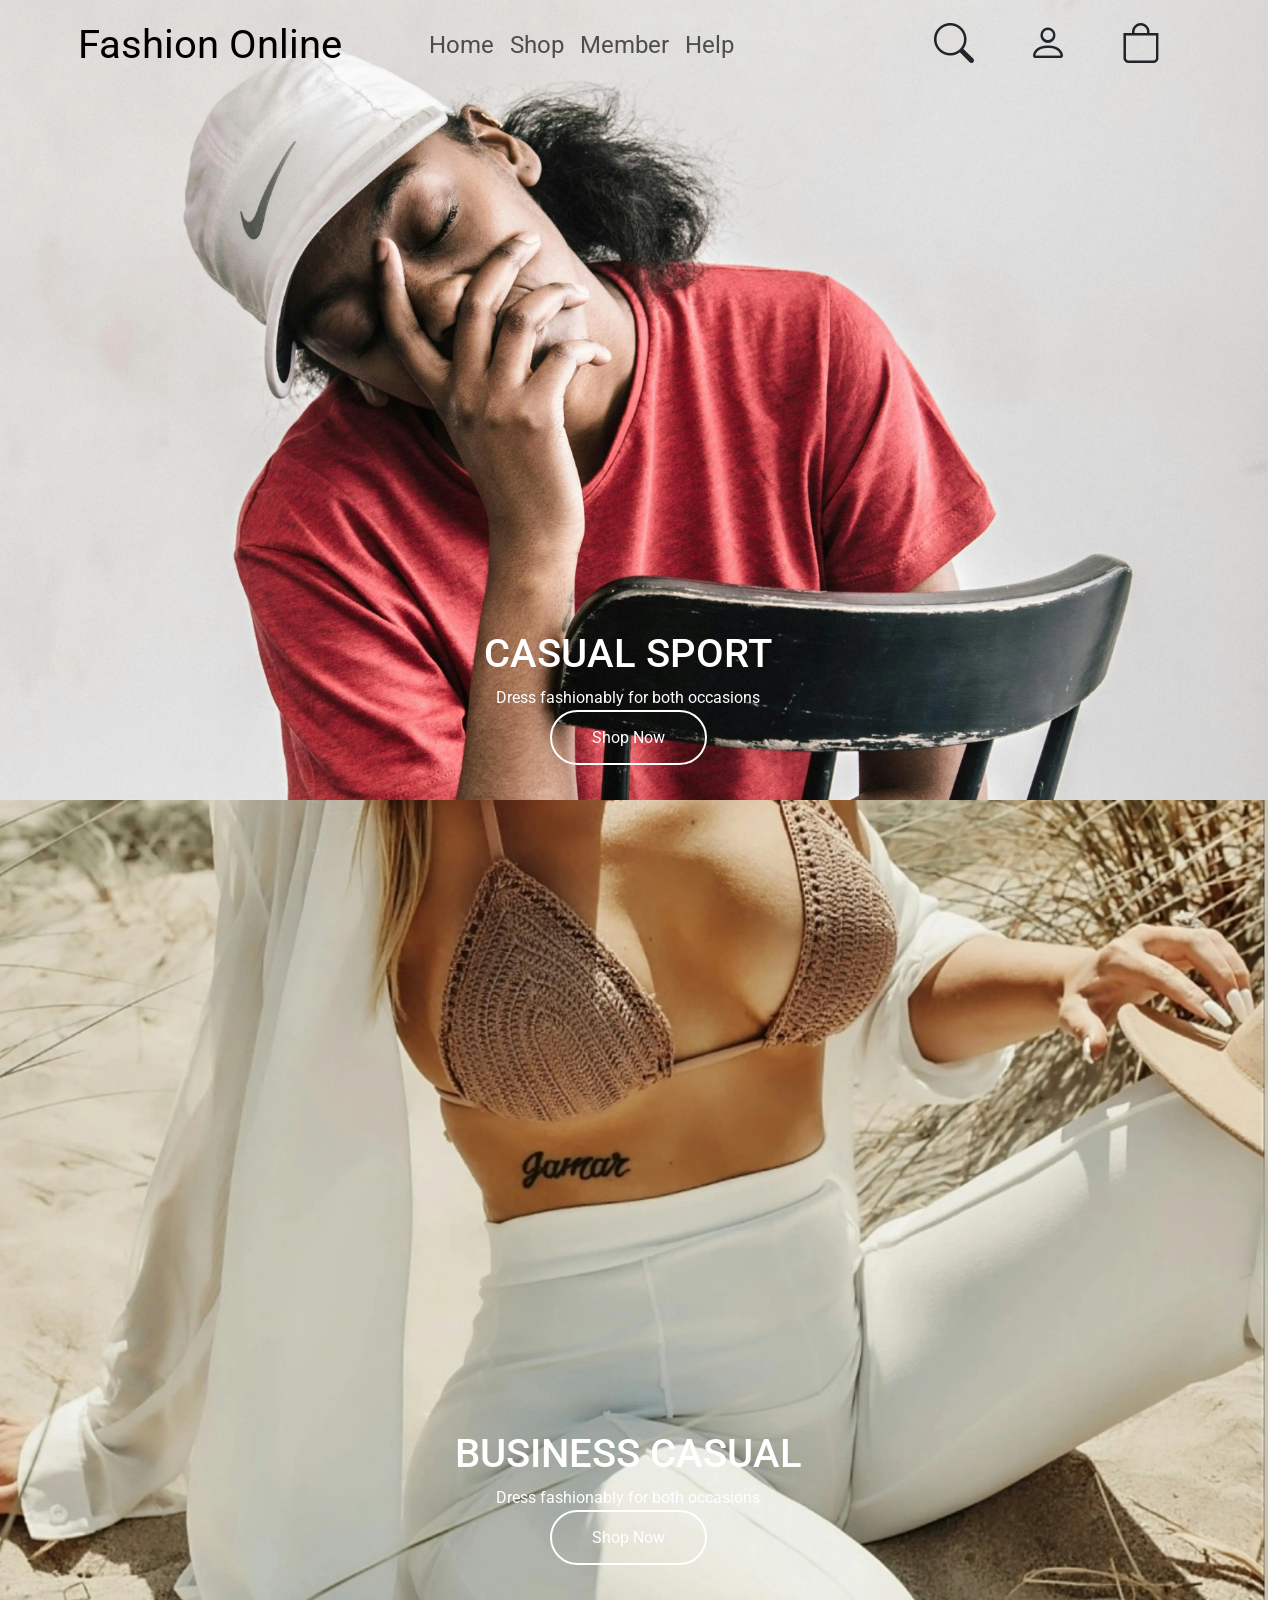
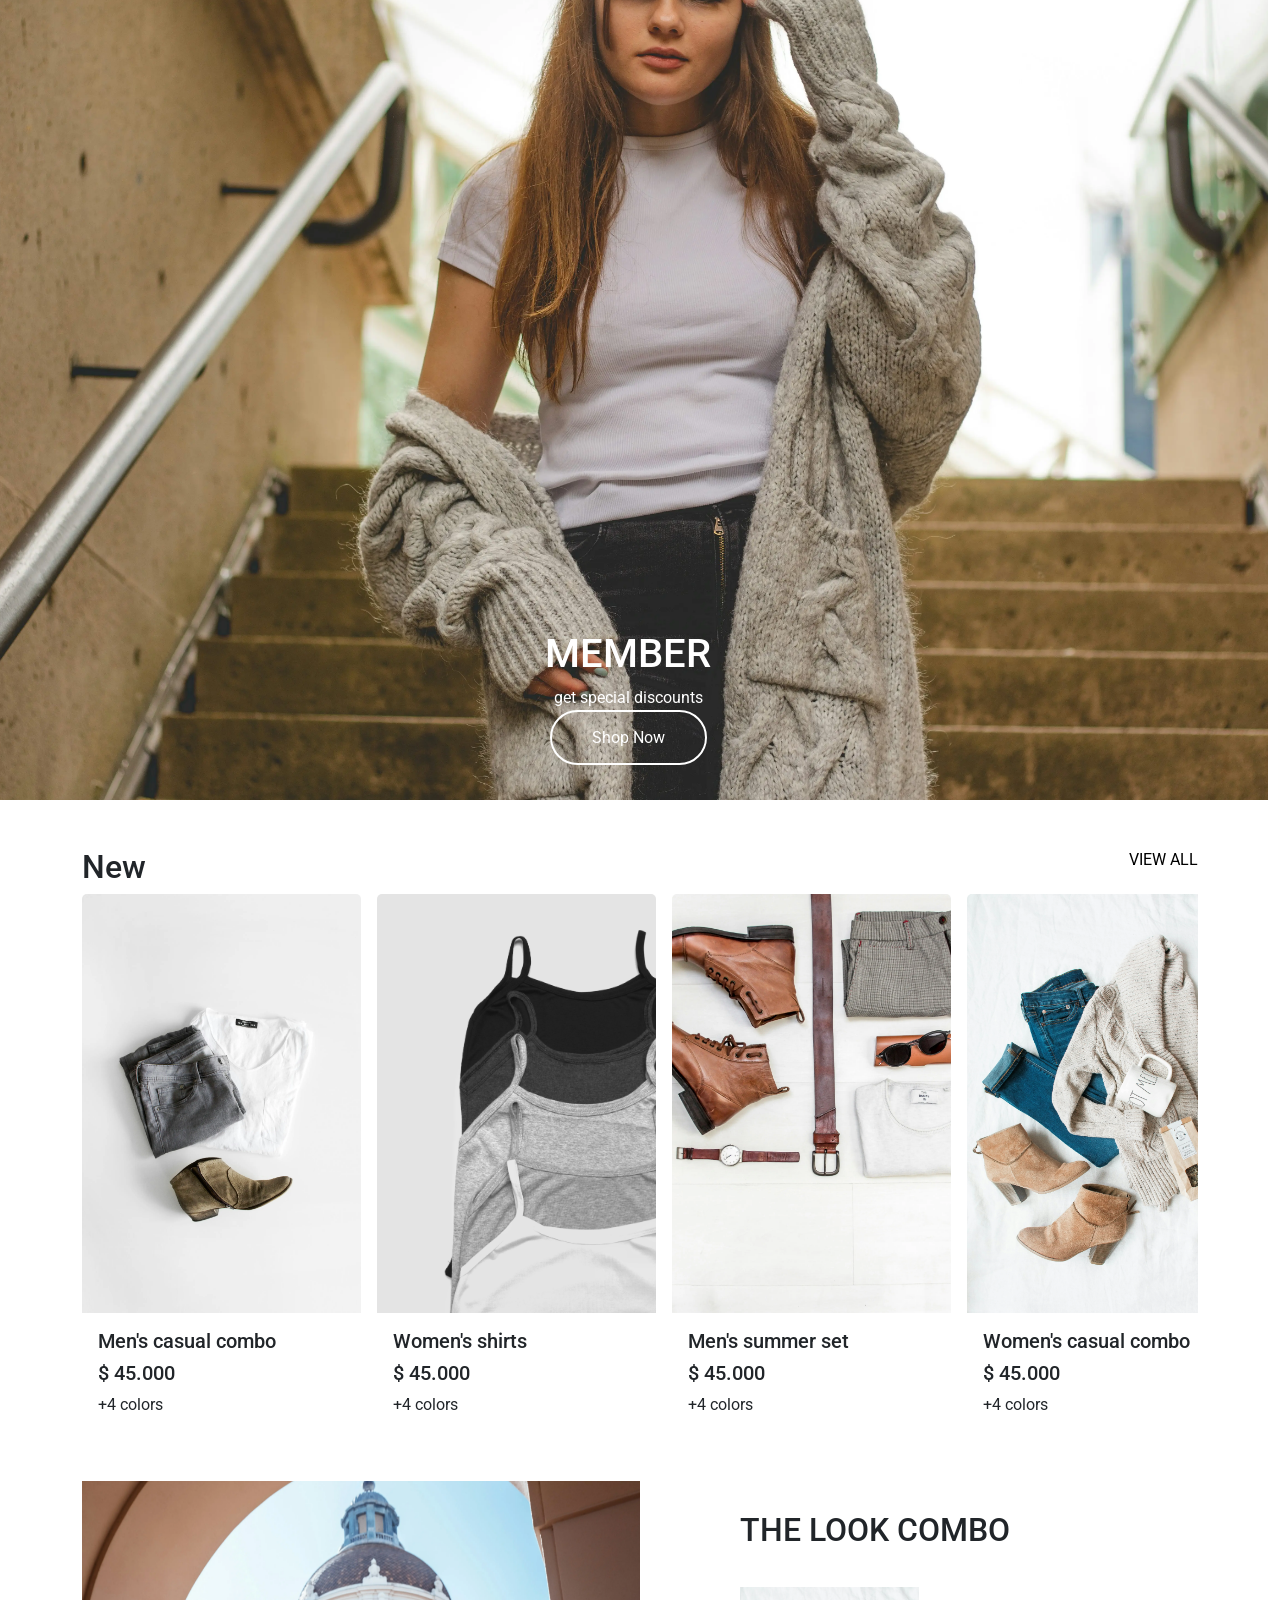
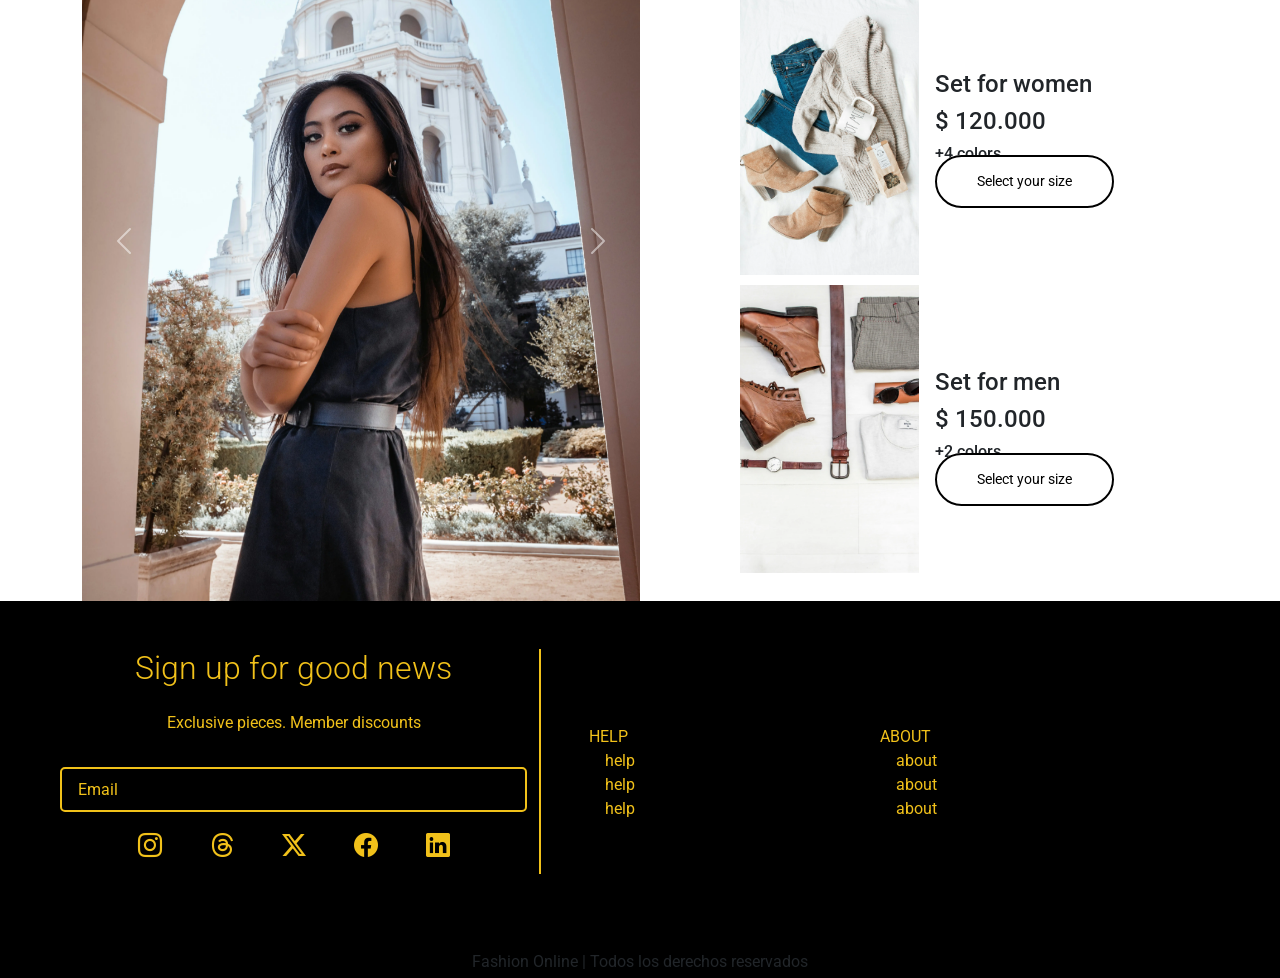
==== commit 283cad60: "perf(all): seo implementation" ====
--- a/index.html
+++ b/index.html
@@ -4,11 +4,15 @@
 <head>
   <meta charset="UTF-8" />
   <meta name="viewport" content="width=device-width, initial-scale=1.0" />
+  <!-- meta description -->
+   <meta name="description" content="Discover the latest trends in fashion at Fashion Online. Clothing for men and women, premium quality and incredible prices with our membership, accessing exclusive prices.">
+  <!-- meta key words -->
+  <meta name="keywords" content="T-shirts, Trousers, Dresses, Jackets, Underwear, Casual fashion, Formal wear, Urban style, Vintage fashion, Sportswear, Women's wear, Men's fashion, Unisex wear, Plus sizes, Sustainable clothing, Best online clothing deals, Fashion trends 2024">
   <link href="https://cdn.jsdelivr.net/npm/bootstrap@5.3.3/dist/css/bootstrap.min.css" rel="stylesheet"
     integrity="sha384-QWTKZyjpPEjISv5WaRU9OFeRpok6YctnYmDr5pNlyT2bRjXh0JMhjY6hW+ALEwIH" crossorigin="anonymous" />
   <link rel="stylesheet" href="https://cdn.jsdelivr.net/npm/bootstrap-icons@1.11.3/font/bootstrap-icons.min.css" />
   <link rel="stylesheet" href="./css/style.css" />
-  <title>Home - Store</title>
+  <title>Home - Fashion Online</title>
 </head>
 
 <body>
@@ -63,7 +67,7 @@
         <div class="col-2 col-lg-1 order-lg-4"><a href="./pages/login.html" class="btn navbar__login" type="button"><i
               class="bi bi-person fs-1"></i></a></div>
         <div class="col-4 col-lg-2 order-lg-1 text-center"><a class="navbar-brand fs-1 m-0"
-            href="./index.html">Store</a></div>
+            href="./index.html">Fashion Online</a></div>
         <div class="col-2 col-lg-1 order-lg-3"><button class="btn navbar__search" type="button"><i
               class="bi bi-search fs-1"></i></i></button></div>
         <div class="col-2 col-lg-1 order-lg-5"><a href="./pages/bag.html" class="btn navbar__bag" type="button"><i
@@ -99,7 +103,7 @@
     <!-- seccion inicial para muestra de ropa  -->
     <section class="container-fluid text-center p-0">
       <div class="row card-large position-relative">
-        <img class="card-large__img" src="./assets/images/13.webp" alt="muestra de conjunto para mujer">
+        <img class="card-large__img" src="./assets/images/muestra ropa deportiva mujer.webp" alt="muestra de conjunto deportivo para mujer">
         <div class="card-large__details position-absolute">
           <h1>CASUAL SPORT</h1>
           <p>Dress fashionably for both occasions</p>
@@ -107,18 +111,18 @@
         </div>
       </div>
       <div class="row card-large position-relative">
-        <img class="card-large__img" src="./assets/images/16.webp" alt="muestra de conjunto para mujer">
+        <img class="card-large__img" src="./assets/images/conjunto formal mujer.webp" alt="muestra de conjunto formal para mujer">
         <div class="card-large__details position-absolute">
-          <h1>CASUAL SPORT</h1>
+          <h1>BUSINESS CASUAL</h1>
           <p>Dress fashionably for both occasions</p>
           <a href="./pages/shop.html" class="principal-button">Shop Now</a>
         </div>
       </div>
       <div class="row card-large position-relative">
-        <img class="card-large__img" src="./assets/images/14.webp" alt="muestra de conjunto para mujer">
+        <img class="card-large__img" src="./assets/images/cardigan beige mujer.webp" alt="Imagen de muestra para referenciar la membresia">
         <div class="card-large__details position-absolute">
-          <h1>CASUAL SPORT</h1>
-          <p>Dress fashionably for both occasions</p>
+          <h1>MEMBER</h1>
+          <p>get special discounts</p>
           <a href="./pages/shop.html" class="principal-button">Shop Now</a>
         </div>
       </div>
@@ -133,41 +137,41 @@
       </div>
       <div class="new__overflow  d-flex mh-25 overflow-x-auto gap-3">
         <div class="card">
-          <img class="card__img card-img-top" src="./assets/images/5.webp" alt="">
-          <div class="card__body card-body">
-            <h5 class="card__title card-title">Clothing</h5>
-            <h5 class="card__price card-title">$ 45.000</h5>
-            <p class="card__colors card-text">+4 colors</p>
-          </div>
-        </div>
-        <div class="card">
-          <img class="card__img card-img-top" src="./assets/images/6.webp" alt="">
-          <div class="card__body card-body">
-            <h5 class="card__title card-title">Clothing</h5>
-            <h5 class="card__price card-title">$ 45.000</h5>
-            <p class="card__colors card-text">+4 colors</p>
-          </div>
-        </div>
-        <div class="card">
-          <img class="card__title card-img-top" src="./assets/images/11.webp" alt="">
-          <div class="card__body card-body">
-            <h5 class="card__title card-title">Clothing</h5>
-            <h5 class="card__price card-title">$ 45.000</h5>
-            <p class="card__colors card-text">+4 colors</p>
-          </div>
-        </div>
-        <div class="card">
-          <img class="card__img card-img-top" src="./assets/images/12.webp" alt="">
-          <div class="card__body card-body">
-            <h5 class="card__title card-title">Clothing</h5>
-            <h5 class="card__price card-title">$ 45.000</h5>
-            <p class="card__colors card-text">+4 colors</p>
-          </div>
-        </div>
-        <div class="card">
-          <img class="card__img card-img-top" src="./assets/images/5.webp" alt="">
-          <div class="card__body card-body">
-            <h5 class="card__title card-title">Clothing</h5>
+          <img class="card__img card-img-top" src="./assets/images/combo casual botas hombre.webp" alt="Conjunto casual y formal para hombre, botas cafes, jean gris y camibuso blanco">
+          <div class="card__body card-body">
+            <h5 class="card__title card-title">Men's casual combo</h5>
+            <h5 class="card__price card-title">$ 45.000</h5>
+            <p class="card__colors card-text">+4 colors</p>
+          </div>
+        </div>
+        <div class="card">
+          <img class="card__img card-img-top" src="./assets/images/camisillas mujer.webp" alt="Camisillas multicolor para mujer">
+          <div class="card__body card-body">
+            <h5 class="card__title card-title">Women's shirts</h5>
+            <h5 class="card__price card-title">$ 45.000</h5>
+            <p class="card__colors card-text">+4 colors</p>
+          </div>
+        </div>
+        <div class="card">
+          <img class="card__title card-img-top" src="./assets/images/combo casual verano hombre.webp" alt="Conjunto medio formal de hopmbre para verano, pantalon, botas, camibuso, y accesorios">
+          <div class="card__body card-body">
+            <h5 class="card__title card-title">Men's summer set</h5>
+            <h5 class="card__price card-title">$ 45.000</h5>
+            <p class="card__colors card-text">+4 colors</p>
+          </div>
+        </div>
+        <div class="card">
+          <img class="card__img card-img-top" src="./assets/images/combo casual mujer con botas.webp" alt="Conjunto de ropa casual para mujer, botas, sueter y pantalon">
+          <div class="card__body card-body">
+            <h5 class="card__title card-title">Women's casual combo</h5>
+            <h5 class="card__price card-title">$ 45.000</h5>
+            <p class="card__colors card-text">+4 colors</p>
+          </div>
+        </div>
+        <div class="card">
+          <img class="card__img card-img-top" src="./assets/images/combo casual zapatillas hombre.webp" alt="conjunto casual y formal para hombre, botas cafes, jean gris y camibuso blanco">
+          <div class="card__body card-body">
+            <h5 class="card__title card-title">Men's casual combo</h5>
             <h5 class="card__price card-title">$ 45.000</h5>
             <p class="card__colors card-text">+4 colors</p>
           </div>
@@ -180,17 +184,17 @@
       <div class="carousel slide" id="carousel">
         <div class="carousel__container carousel-inner">
           <div class="carousel__item carousel-item active">
-            <img src="./assets/images/19.webp" class="d-block w-100" alt="">
+            <img src="./assets/images/vestido negro mujer.webp" class="d-block w-100" alt="Imagen de mujer con vestido negro de seda">
             <a href="./pages/clothing.html" class="carousel__button secondary-button d-lg-none position-absolute">Shop
               this look</a>
           </div>
           <div class="carousel__item carousel-item">
-            <img src="./assets/images/20.webp" class="d-block w-100" alt="">
+            <img src="./assets/images/conjunto informal mujer.webp" class="d-block w-100" alt="Conjunto de ropa para mujer, camibuso gris, pantalon blanco y chaqueta de cuero">
             <a href="./pages/clothing.html" class="carousel__button secondary-button d-lg-none position-absolute">Shop
               this look</a>
           </div>
           <div class="carousel__item carousel-item">
-            <img src="./assets/images/21.webp" class="d-block w-100" alt="">
+            <img src="./assets/images/conjunto unisex jean.webp" class="d-block w-100" alt="Conjunto unisex de pantalon de jean claro, camiseta blanca y chaqueta de jean clara">
             <a href="./pages/clothing.html" class="carousel__button secondary-button d-lg-none position-absolute">Shop
               this look</a>
           </div>
@@ -210,7 +214,7 @@
         </div>
         <div class="split-details__body">
           <div class="look-combo__detail d-flex">
-            <img class="col-6" src="./assets/images/12.webp" alt="">
+            <img class="col-6" src="./assets/images/combo casual mujer con botas.webp" alt="Conjunto de ropa casual para mujer, botas, sueter y pantalon">
             <div class="col-6">
               <h3 class="fs-4">Set for women</h3>
               <h3 class="fs-4">$ 120.000</h3>
@@ -219,7 +223,7 @@
             </div>
           </div>
           <div class="look-combo__detail d-flex">
-            <img class="col-6" src="./assets/images/11.webp" alt="">
+            <img class="col-6" src="./assets/images/combo casual verano hombre.webp" alt="Conjunto medio formal de hopmbre para verano, pantalon, botas, camibuso, y accesorios">
             <div class="col-6 ">
               <h3 class="fs-4">Set for men</h3>
               <h3 class="fs-4">$ 150.000</h3>
@@ -282,7 +286,7 @@
       </div>
     </div>
     <div class="row footer__copyright">
-      <p class="m-0 p-1 text-center">Store | Todos los derechos reservados</p>
+      <p class="m-0 p-1 text-center">Fashion Online | Todos los derechos reservados</p>
     </div>
   </footer>
   <script src="https://cdn.jsdelivr.net/npm/bootstrap@5.3.3/dist/js/bootstrap.bundle.min.js"
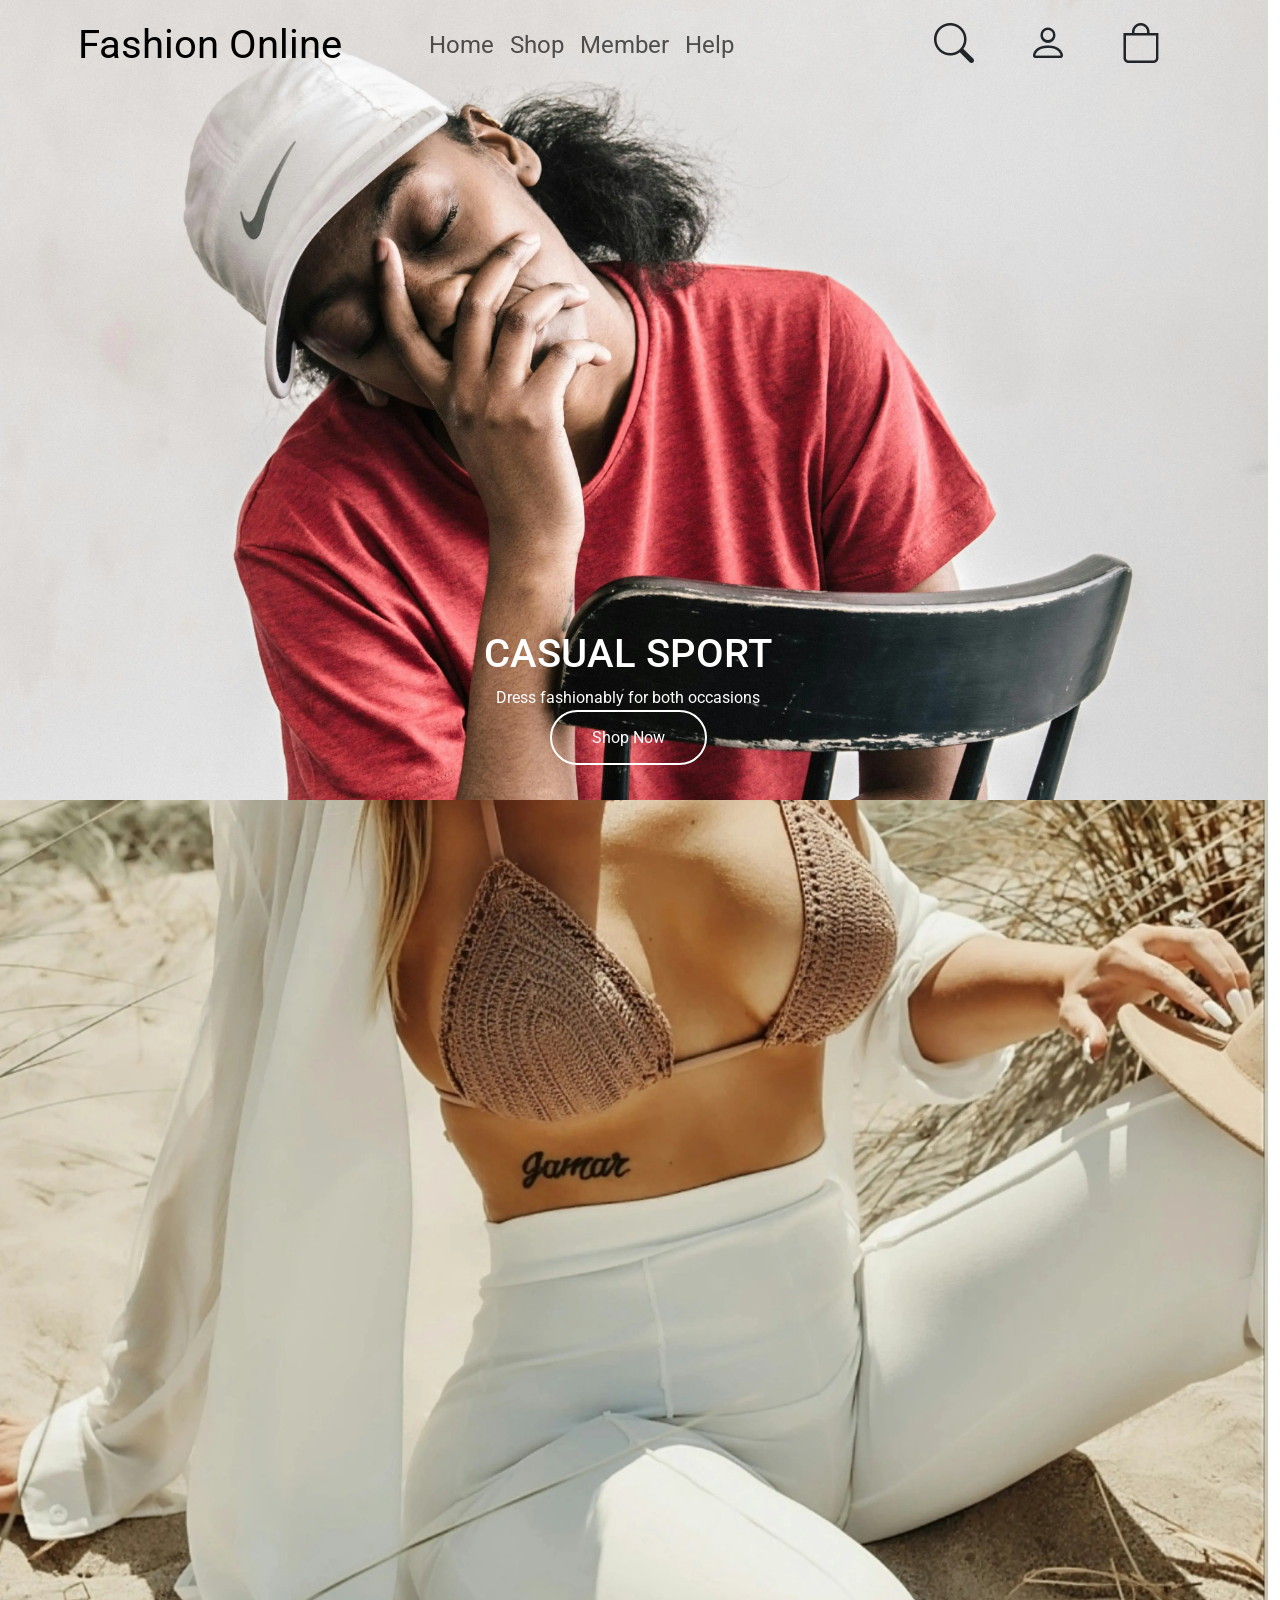
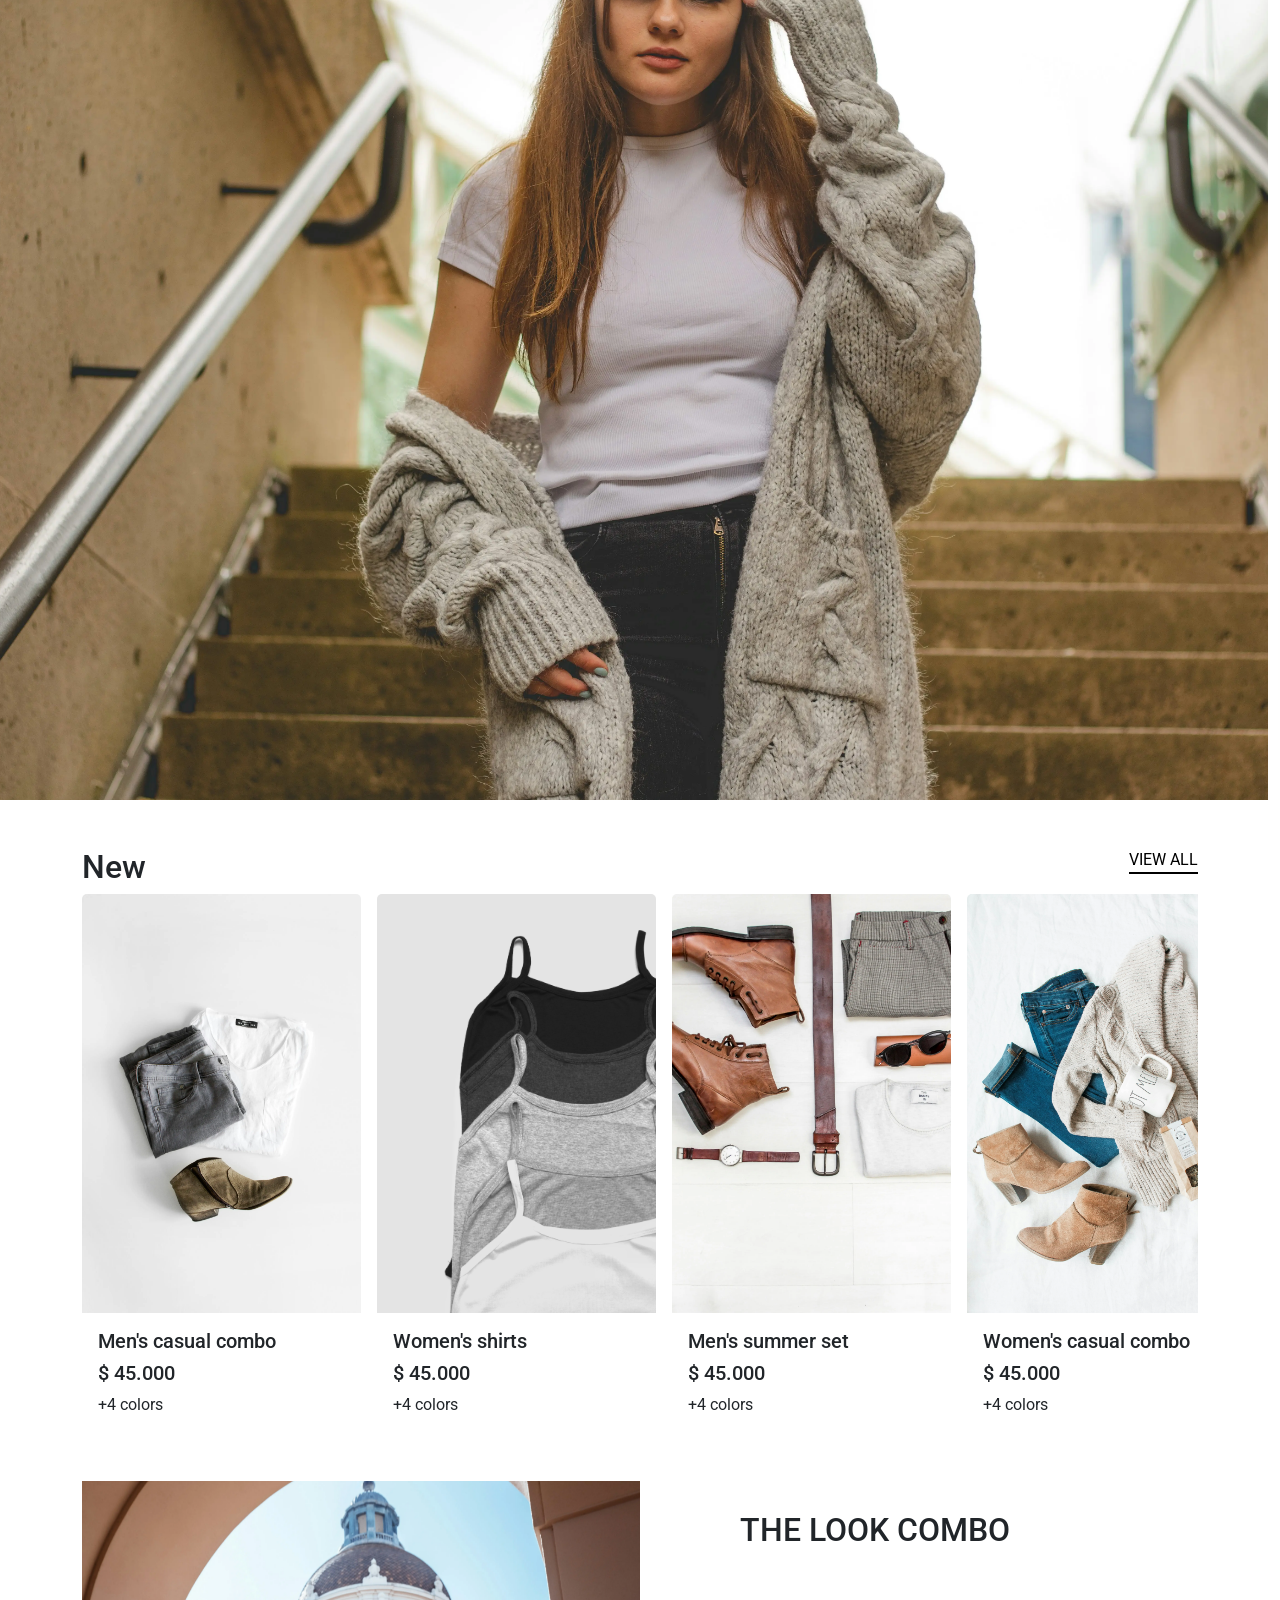
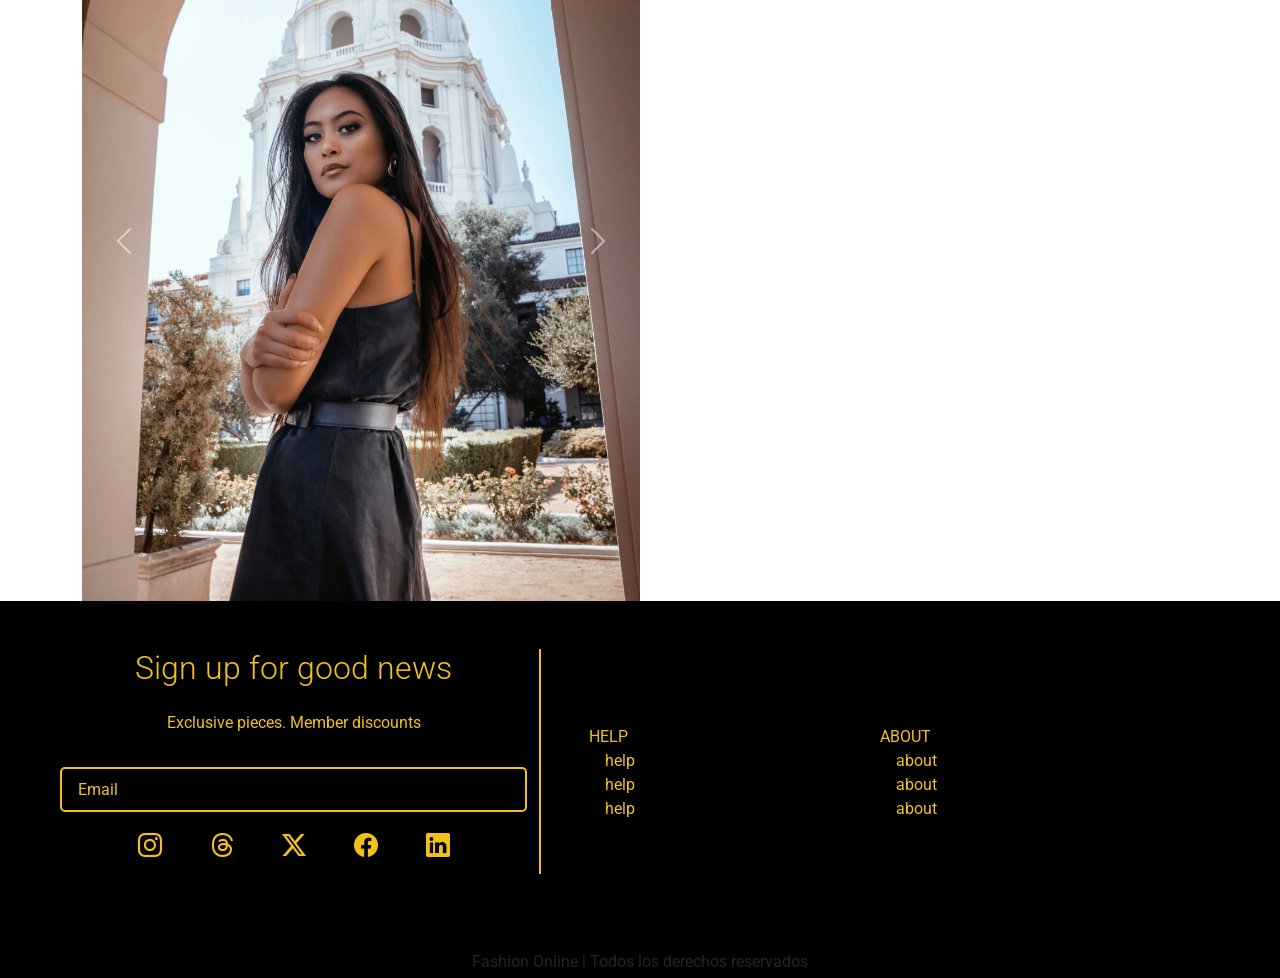
==== commit 6b72f0ef: "style(all): aos animation implemented" ====
--- a/index.html
+++ b/index.html
@@ -8,16 +8,20 @@
    <meta name="description" content="Discover the latest trends in fashion at Fashion Online. Clothing for men and women, premium quality and incredible prices with our membership, accessing exclusive prices.">
   <!-- meta key words -->
   <meta name="keywords" content="T-shirts, Trousers, Dresses, Jackets, Underwear, Casual fashion, Formal wear, Urban style, Vintage fashion, Sportswear, Women's wear, Men's fashion, Unisex wear, Plus sizes, Sustainable clothing, Best online clothing deals, Fashion trends 2024">
+  <!-- link a Bootstrap -->
   <link href="https://cdn.jsdelivr.net/npm/bootstrap@5.3.3/dist/css/bootstrap.min.css" rel="stylesheet"
     integrity="sha384-QWTKZyjpPEjISv5WaRU9OFeRpok6YctnYmDr5pNlyT2bRjXh0JMhjY6hW+ALEwIH" crossorigin="anonymous" />
   <link rel="stylesheet" href="https://cdn.jsdelivr.net/npm/bootstrap-icons@1.11.3/font/bootstrap-icons.min.css" />
+  <!-- link AOS animation -->
+  <link href="https://unpkg.com/aos@2.3.1/dist/aos.css" rel="stylesheet">
+  <!-- link a la hoja css -->
   <link rel="stylesheet" href="./css/style.css" />
   <title>Home - Fashion Online</title>
 </head>
 
 <body>
   <header>
-    <nav class="container navbar fixed-top px-2">
+    <nav class="container navbar fixed-top px-2" data-aos="fade-down">
       <div class="menu row w-100 align-items-center">
          <!-- Menu hamburguesa disponible solo para vista movil y tablet -->
         <div class="menu-hamburger__button col-2">
@@ -104,7 +108,7 @@
     <section class="container-fluid text-center p-0">
       <div class="row card-large position-relative">
         <img class="card-large__img" src="./assets/images/muestra ropa deportiva mujer.webp" alt="muestra de conjunto deportivo para mujer">
-        <div class="card-large__details position-absolute">
+        <div class="card-large__details position-absolute" data-aos="zoom-in">
           <h1>CASUAL SPORT</h1>
           <p>Dress fashionably for both occasions</p>
           <a href="./pages/shop.html" class="principal-button">Shop Now</a>
@@ -112,7 +116,7 @@
       </div>
       <div class="row card-large position-relative">
         <img class="card-large__img" src="./assets/images/conjunto formal mujer.webp" alt="muestra de conjunto formal para mujer">
-        <div class="card-large__details position-absolute">
+        <div class="card-large__details position-absolute" data-aos="zoom-in">
           <h1>BUSINESS CASUAL</h1>
           <p>Dress fashionably for both occasions</p>
           <a href="./pages/shop.html" class="principal-button">Shop Now</a>
@@ -120,7 +124,7 @@
       </div>
       <div class="row card-large position-relative">
         <img class="card-large__img" src="./assets/images/cardigan beige mujer.webp" alt="Imagen de muestra para referenciar la membresia">
-        <div class="card-large__details position-absolute">
+        <div class="card-large__details position-absolute" data-aos="zoom-in">
           <h1>MEMBER</h1>
           <p>get special discounts</p>
           <a href="./pages/shop.html" class="principal-button">Shop Now</a>
@@ -213,18 +217,18 @@
           <h2 class="text-uppercase">the look combo</h2>
         </div>
         <div class="split-details__body">
-          <div class="look-combo__detail d-flex">
+          <div class="look-combo__detail d-flex" data-aos="fade-left">
             <img class="col-6" src="./assets/images/combo casual mujer con botas.webp" alt="Conjunto de ropa casual para mujer, botas, sueter y pantalon">
-            <div class="col-6">
+            <div class="col-6"  >
               <h3 class="fs-4">Set for women</h3>
               <h3 class="fs-4">$ 120.000</h3>
               <h3 class="fs-6">+4 colors</h3>
               <a href="./pages/clothing.html" class="fourth-button">Select your size</a>
             </div>
           </div>
-          <div class="look-combo__detail d-flex">
+          <div class="look-combo__detail d-flex" data-aos="fade-left">
             <img class="col-6" src="./assets/images/combo casual verano hombre.webp" alt="Conjunto medio formal de hopmbre para verano, pantalon, botas, camibuso, y accesorios">
-            <div class="col-6 ">
+            <div class="col-6 "  >
               <h3 class="fs-4">Set for men</h3>
               <h3 class="fs-4">$ 150.000</h3>
               <h3 class="fs-6">+2 colors</h3>
@@ -289,9 +293,16 @@
       <p class="m-0 p-1 text-center">Fashion Online | Todos los derechos reservados</p>
     </div>
   </footer>
+  <!-- link script bootstrap -->
   <script src="https://cdn.jsdelivr.net/npm/bootstrap@5.3.3/dist/js/bootstrap.bundle.min.js"
     integrity="sha384-YvpcrYf0tY3lHB60NNkmXc5s9fDVZLESaAA55NDzOxhy9GkcIdslK1eN7N6jIeHz"
     crossorigin="anonymous"></script>
+  <!-- link script AOS animation -->
+  <script src="https://unpkg.com/aos@2.3.1/dist/aos.js"></script>
+  <!-- Inicializacion AOS animation -->
+  <script>
+    AOS.init();
+  </script>
 </body>
 
 </html>
--- a/css/style.css
+++ b/css/style.css
@@ -15,6 +15,40 @@
 
 a {
   text-decoration: none;
+}
+
+.new__title p {
+  color: rgb(0, 0, 0);
+  border-bottom: 2px solid rgb(0, 0, 0);
+}
+.new__title p:hover {
+  border-bottom: none;
+}
+
+@media screen and (min-width: 992px) {
+  .menu {
+    justify-content: space-between;
+  }
+  .menu-hamburger__button,
+  .menu-shop__button-filter {
+    display: none;
+  }
+}
+.menu-shop__button-container {
+  height: 3.5rem;
+  border: 2px solid rgb(242, 242, 242);
+  justify-content: center;
+}
+@media screen and (min-width: 992px) {
+  .menu-shop__button-container {
+    border: none;
+    justify-content: end;
+    font-size: 1.5rem;
+  }
+  .menu-shop__button-container li,
+  .menu-shop__button-container ul {
+    font-size: 1.25rem;
+  }
 }
 
 .root-button, .fourth-button, .tertiary-button, .secondary-button, .principal-button {
@@ -87,13 +121,14 @@
   bottom: 50px;
 }
 
-.new__title a {
-  color: rgb(0, 0, 0);
-}
-
 .card {
   min-width: 50%;
   border: 0;
+  background-color: transparent;
+  transition: 350ms;
+}
+.card:hover {
+  transform: scale(1.05, 1.05);
 }
 @media screen and (min-width: 768px) {
   .card {
@@ -194,31 +229,6 @@
   text-overflow: ellipsis;
 }
 
-@media screen and (min-width: 992px) {
-  .menu {
-    justify-content: space-between;
-  }
-  .menu-hamburger__button,
-  .menu-shop__button-filter {
-    display: none;
-  }
-}
-.menu-shop__button-container {
-  height: 3.5rem;
-  border: 2px solid rgb(242, 242, 242);
-  justify-content: center;
-}
-@media screen and (min-width: 992px) {
-  .menu-shop__button-container {
-    border: none;
-    justify-content: end;
-    font-size: 1.5rem;
-  }
-  .menu-shop__button-container li, .menu-shop__button-container ul {
-    font-size: 1.25rem;
-  }
-}
-
 .clothes {
   margin-top: 10px;
   display: grid;
@@ -246,6 +256,10 @@
 footer a {
   color: rgb(241, 193, 26);
   text-decoration: none;
+  transition: 350ms;
+}
+footer a:hover {
+  transform: translate(5px, 0);
 }
 footer .footer__contact,
 footer .footer__info {
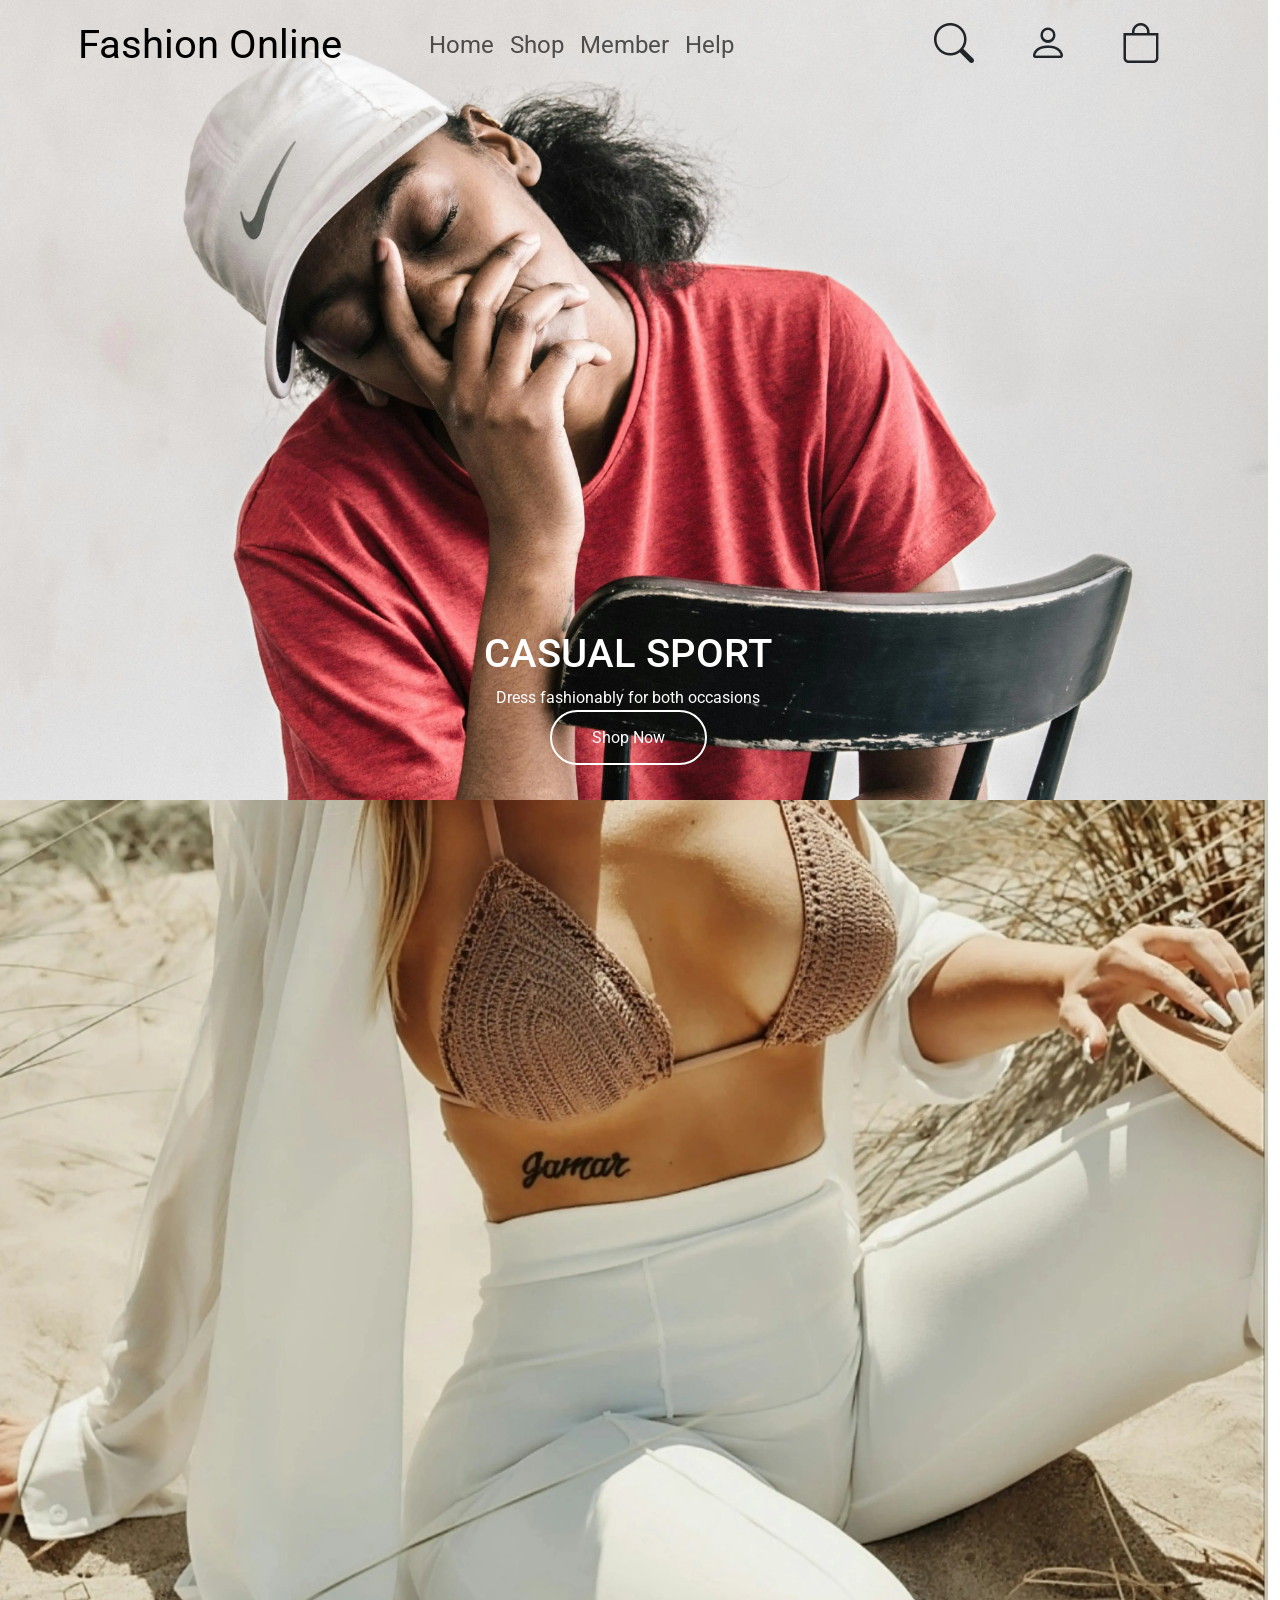
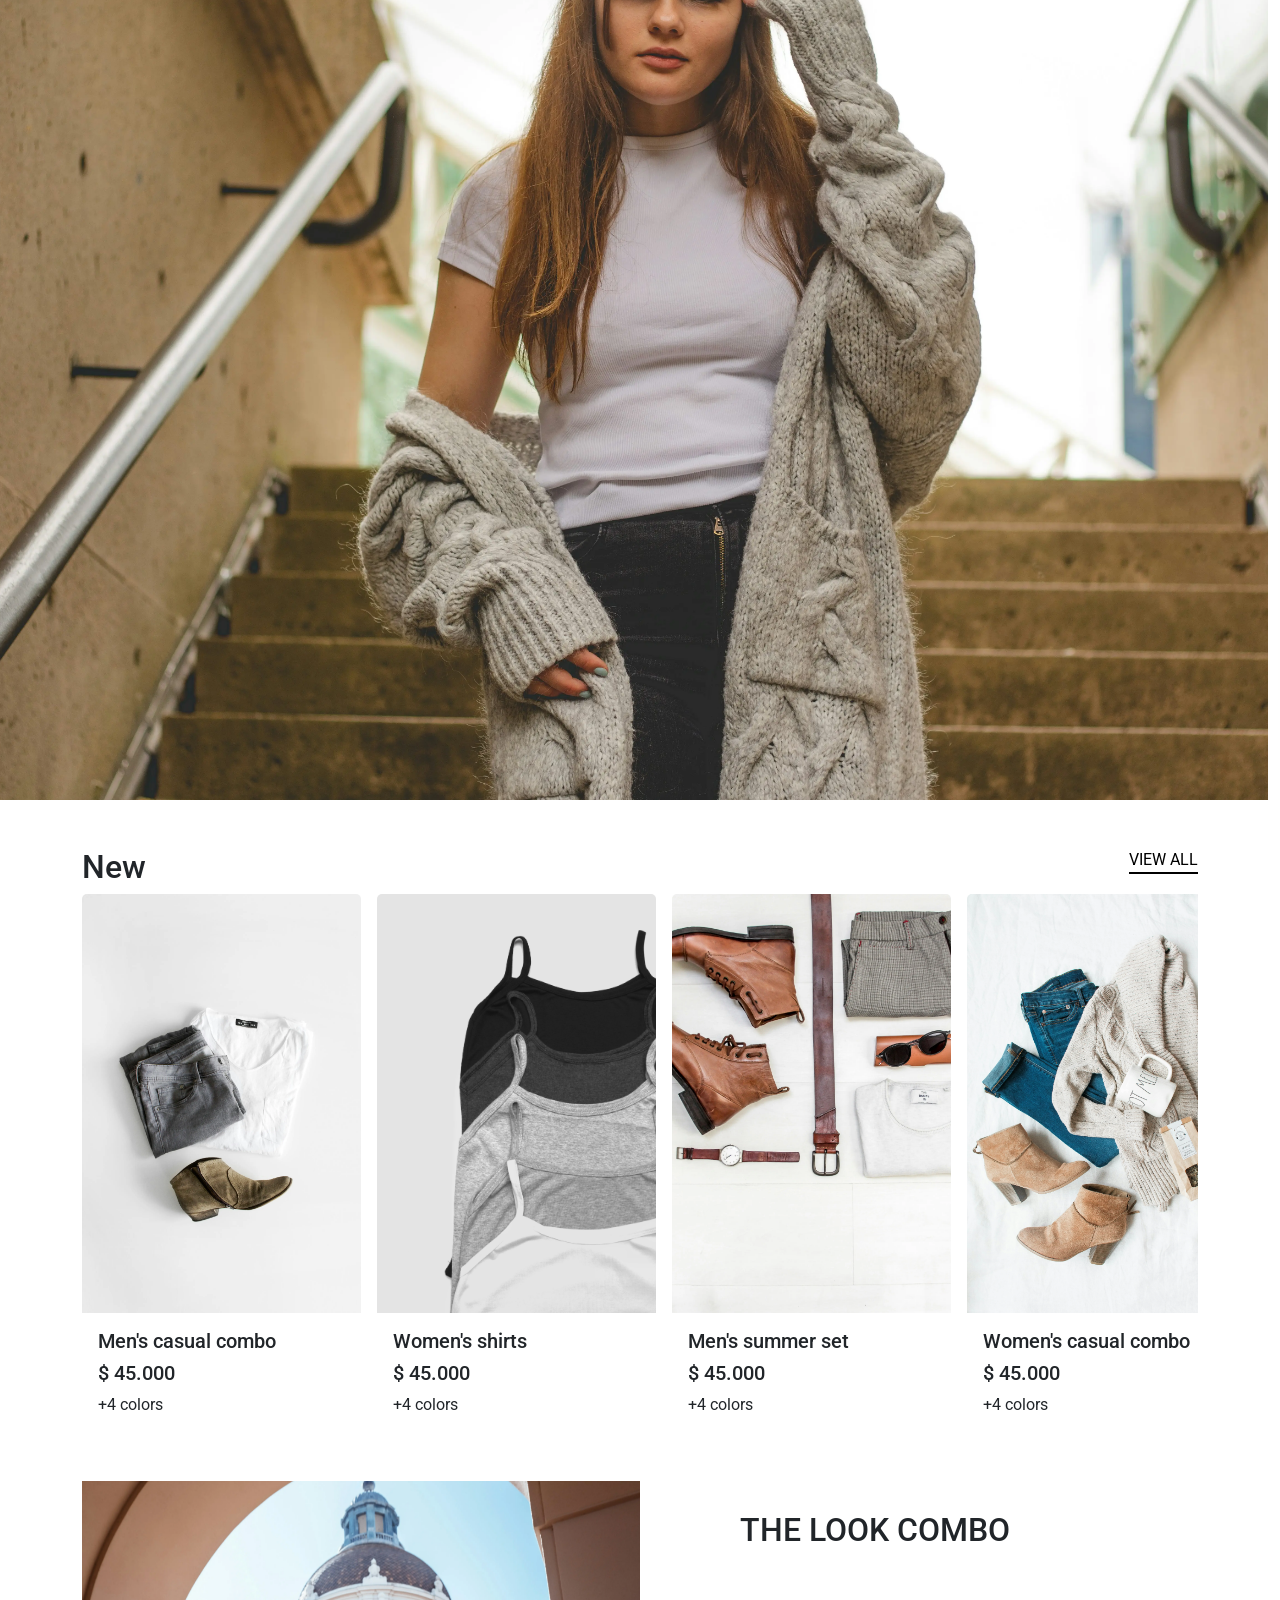
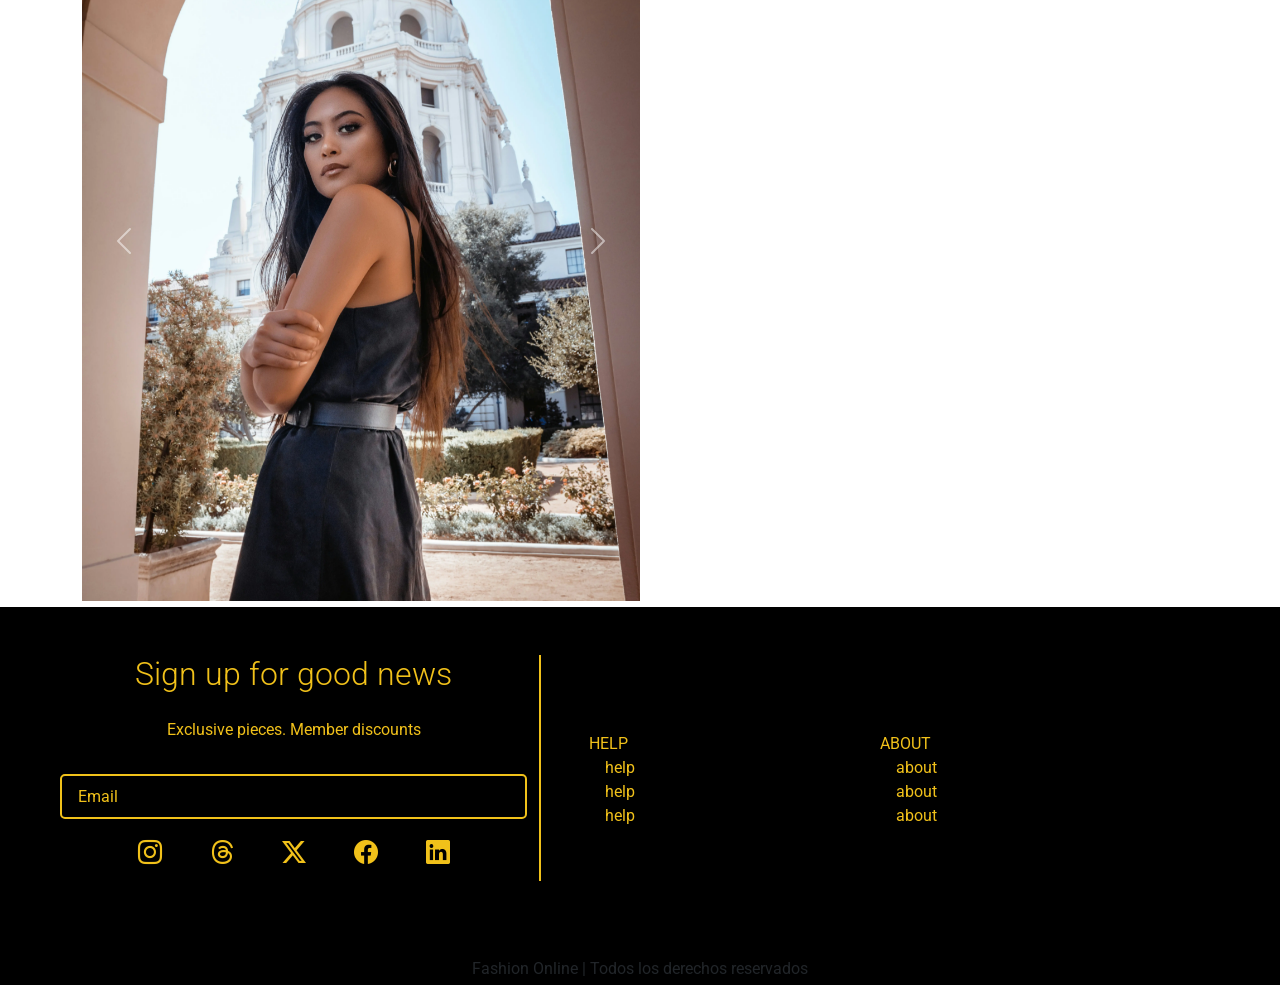
==== commit cf71d70f: "feat: 🎸 member page add and changes and all views" ====
--- a/index.html
+++ b/index.html
@@ -8,12 +8,12 @@
    <meta name="description" content="Discover the latest trends in fashion at Fashion Online. Clothing for men and women, premium quality and incredible prices with our membership, accessing exclusive prices.">
   <!-- meta key words -->
   <meta name="keywords" content="T-shirts, Trousers, Dresses, Jackets, Underwear, Casual fashion, Formal wear, Urban style, Vintage fashion, Sportswear, Women's wear, Men's fashion, Unisex wear, Plus sizes, Sustainable clothing, Best online clothing deals, Fashion trends 2024">
+  <!-- link AOS animation -->
+  <link href="https://unpkg.com/aos@2.3.1/dist/aos.css" rel="stylesheet">
   <!-- link a Bootstrap -->
   <link href="https://cdn.jsdelivr.net/npm/bootstrap@5.3.3/dist/css/bootstrap.min.css" rel="stylesheet"
     integrity="sha384-QWTKZyjpPEjISv5WaRU9OFeRpok6YctnYmDr5pNlyT2bRjXh0JMhjY6hW+ALEwIH" crossorigin="anonymous" />
   <link rel="stylesheet" href="https://cdn.jsdelivr.net/npm/bootstrap-icons@1.11.3/font/bootstrap-icons.min.css" />
-  <!-- link AOS animation -->
-  <link href="https://unpkg.com/aos@2.3.1/dist/aos.css" rel="stylesheet">
   <!-- link a la hoja css -->
   <link rel="stylesheet" href="./css/style.css" />
   <title>Home - Fashion Online</title>
@@ -21,7 +21,7 @@
 
 <body>
   <header>
-    <nav class="container navbar fixed-top px-2" data-aos="fade-down">
+    <nav class="container navbar fixed-top px-2">
       <div class="menu row w-100 align-items-center">
          <!-- Menu hamburguesa disponible solo para vista movil y tablet -->
         <div class="menu-hamburger__button col-2">
@@ -127,7 +127,7 @@
         <div class="card-large__details position-absolute" data-aos="zoom-in">
           <h1>MEMBER</h1>
           <p>get special discounts</p>
-          <a href="./pages/shop.html" class="principal-button">Shop Now</a>
+          <a href="./pages/member.html" class="principal-button">Learn more</a>
         </div>
       </div>
     </section>
--- a/css/style.css
+++ b/css/style.css
@@ -25,15 +25,16 @@
   border-bottom: none;
 }
 
-@media screen and (min-width: 992px) {
-  .menu {
-    justify-content: space-between;
-  }
-  .menu-hamburger__button,
-  .menu-shop__button-filter {
+.menu {
+  justify-content: space-between;
+}
+@media screen and (min-width: 992px) {
+  .menu .menu-hamburger__button,
+  .menu .menu-shop__button-filter {
     display: none;
   }
 }
+
 .menu-shop__button-container {
   height: 3.5rem;
   border: 2px solid rgb(242, 242, 242);
@@ -48,6 +49,12 @@
   .menu-shop__button-container li,
   .menu-shop__button-container ul {
     font-size: 1.25rem;
+  }
+}
+
+@media screen and (min-width: 992px) {
+  .canvas__body li {
+    font-size: 1.5rem;
   }
 }
 
@@ -109,6 +116,12 @@
   border: 2px solid rgb(0, 0, 0);
 }
 
+.collapse-button {
+  background-color: transparent;
+  border: none;
+  border-bottom: 2px solid rgb(242, 242, 242);
+}
+
 .card-large {
   color: rgb(255, 255, 255);
   width: 100%;
@@ -119,6 +132,19 @@
 }
 .card-large .card-large__details {
   bottom: 50px;
+}
+.card-large .card-large__details--member {
+  display: flex;
+  flex-direction: column;
+  gap: 20px;
+  width: 80%;
+  height: auto;
+  left: 3rem;
+  bottom: 350px;
+  left: 10%;
+}
+.card-large .card-large__details--member h1 {
+  font-size: 3.5rem;
 }
 
 .card {
@@ -161,33 +187,59 @@
   gap: 1rem;
 }
 
-.split {
+.split, .split--form {
   display: grid;
   min-height: 90vh;
-  margin-top: 5rem;
   grid-template-columns: 1fr;
   grid-template-rows: auto;
 }
 @media screen and (min-width: 768px) {
-  .split {
+  .split, .split--form {
     min-height: 80vh;
     grid-template-columns: 1fr;
     grid-template-rows: auto;
   }
 }
 @media screen and (min-width: 992px) {
-  .split {
+  .split, .split--form {
     min-height: 60vh;
     grid-template-columns: repeat(2, 1fr);
     grid-template-rows: auto;
   }
 }
 
+.split--form {
+  margin-top: 5rem;
+}
+
 .split__details {
   display: flex;
   flex-direction: column;
+  width: 80vh;
+  height: auto;
   padding-top: 2.5rem;
   padding-bottom: 2.5rem;
+}
+
+.split-details__body div {
+  display: flex;
+  gap: 20px;
+  margin-top: 0.75rem;
+  align-items: baseline;
+  font-size: 2.5rem;
+}
+.split-details__body div div {
+  display: flex;
+  flex-direction: column;
+  gap: 10px;
+  align-items: start;
+}
+.split-details__body div div h2 {
+  font-size: 1.5rem;
+}
+.split-details__body div div p {
+  font-size: 1rem;
+  font-weight: normal;
 }
 
 .split-details__title,
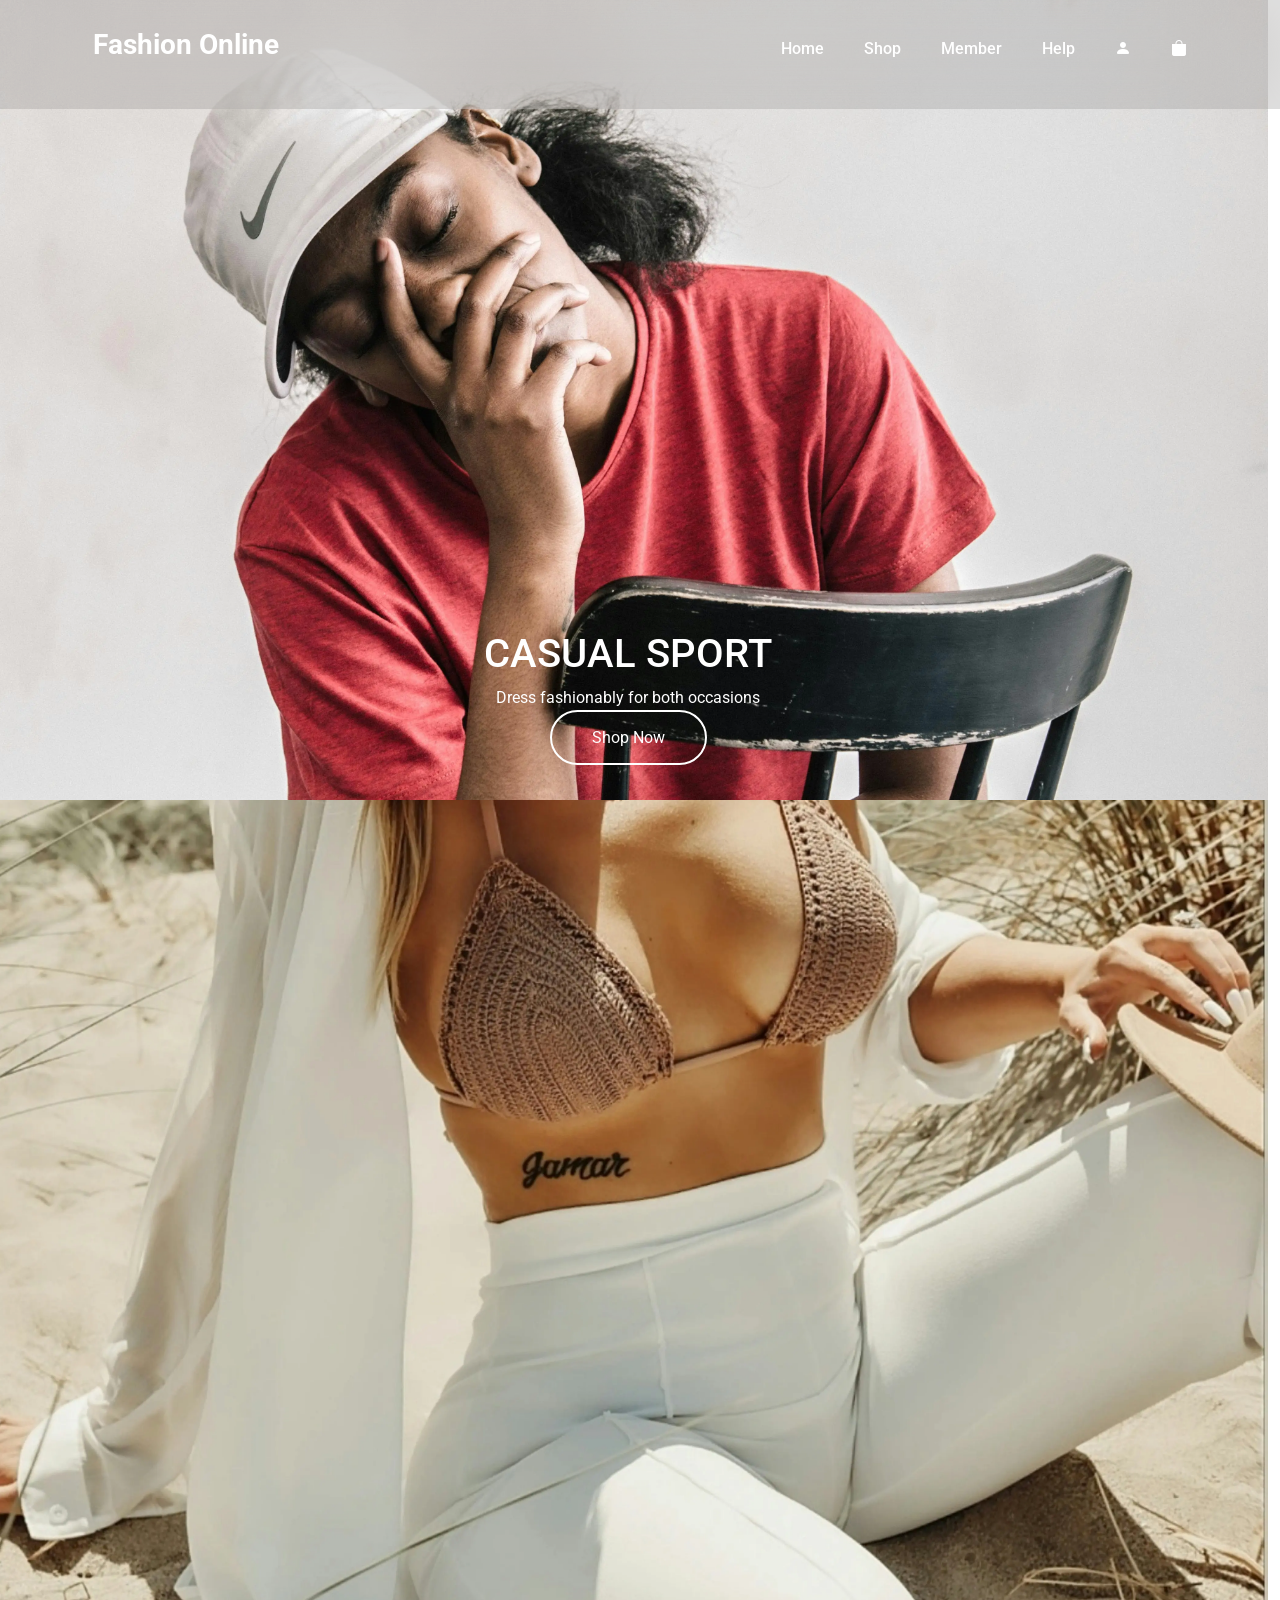
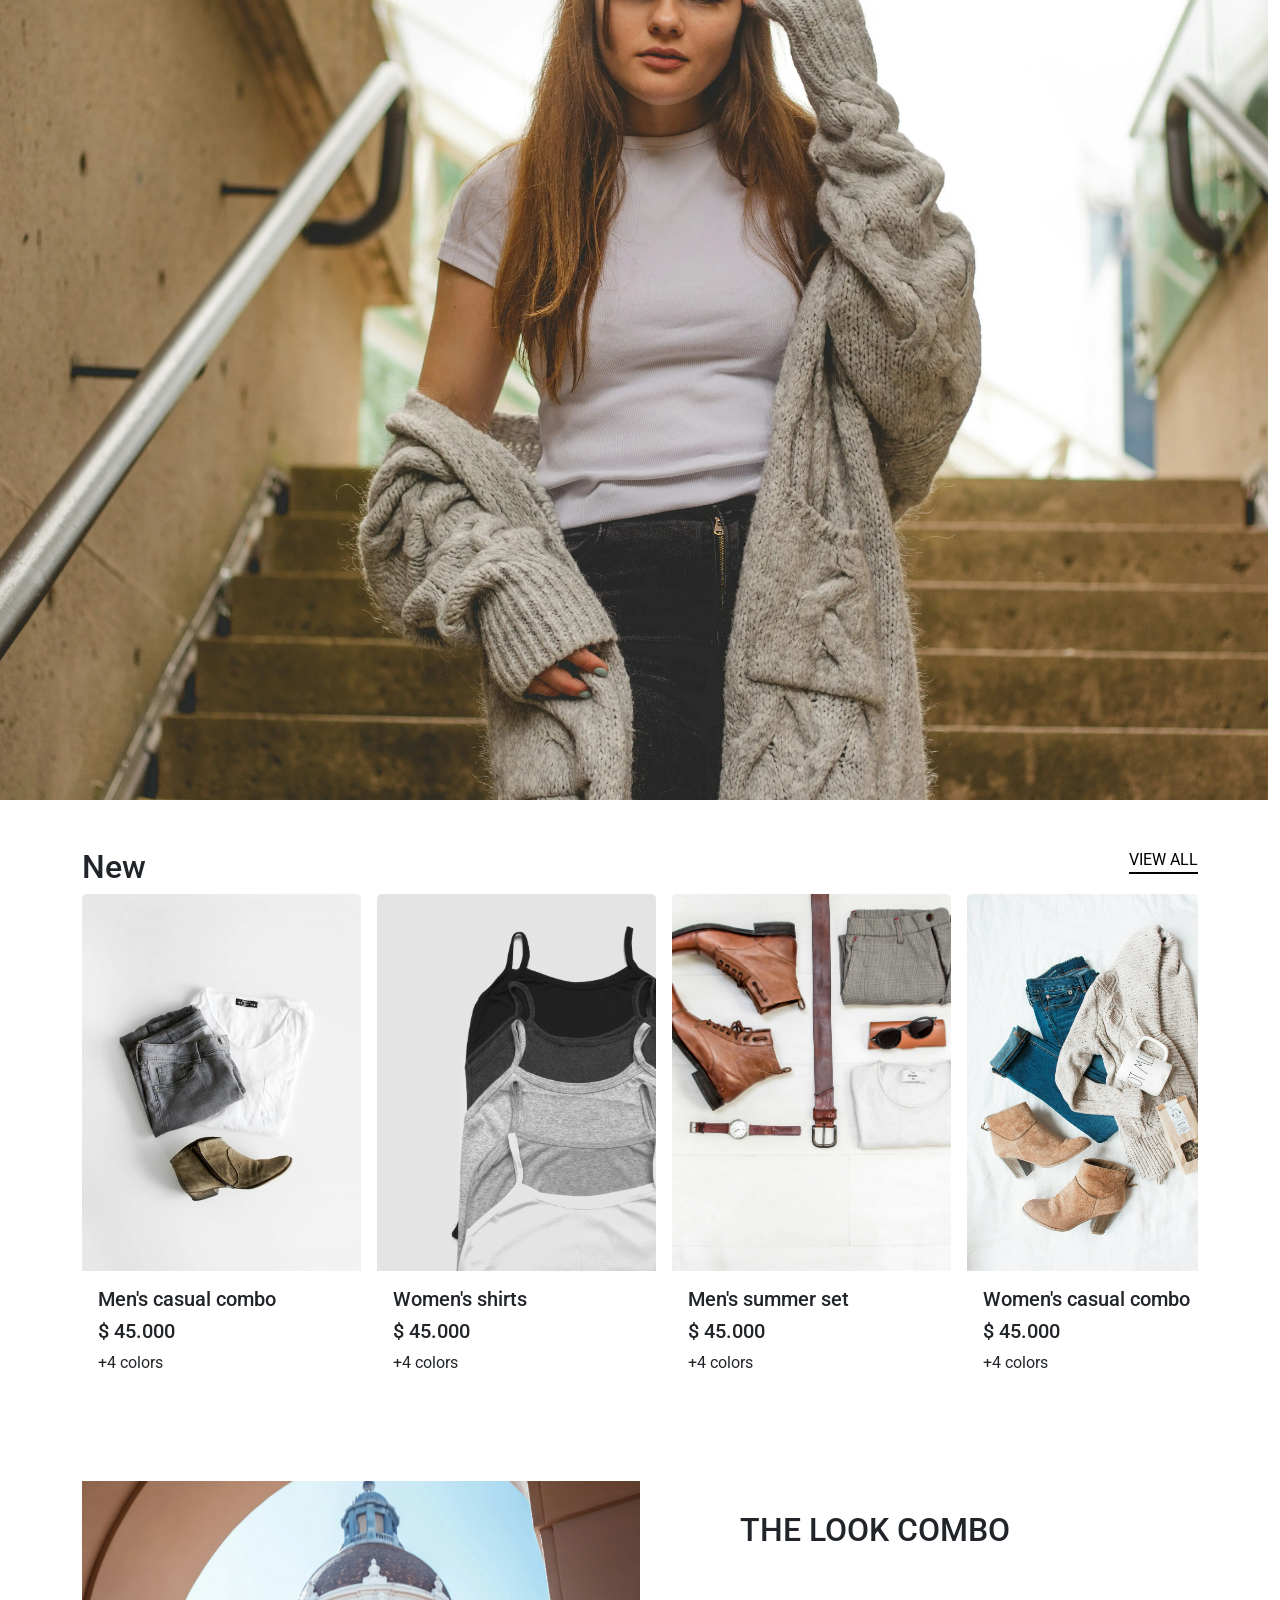
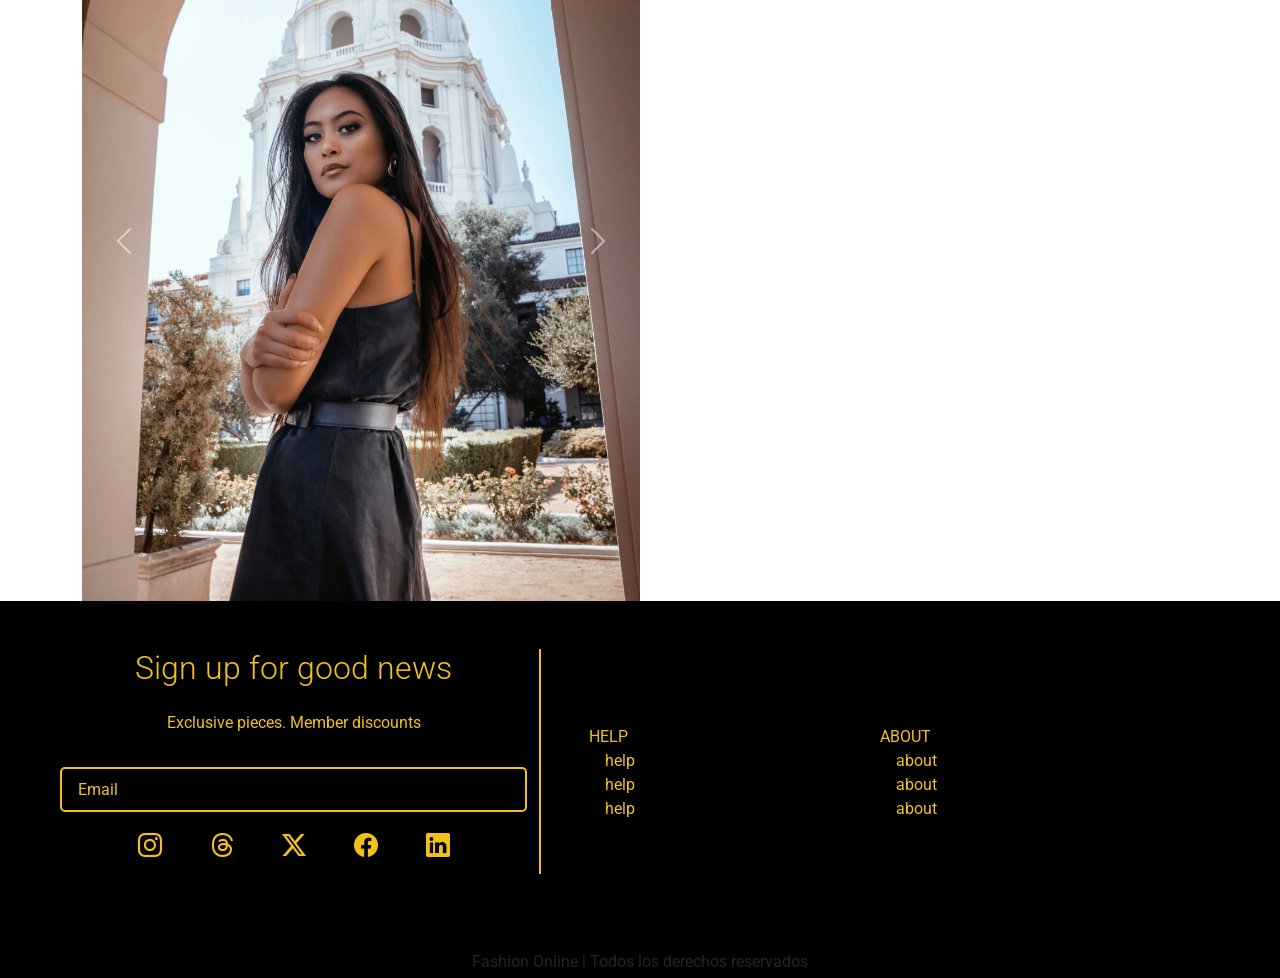
==== commit b74dd33e: "feat: 🎸 header implementation header implementation and code refactor" ====
--- a/index.html
+++ b/index.html
@@ -19,90 +19,30 @@
   <title>Home - Fashion Online</title>
 </head>
 
-<body>
-  <header>
-    <nav class="container navbar fixed-top px-2">
-      <div class="menu row w-100 align-items-center">
-         <!-- Menu hamburguesa disponible solo para vista movil y tablet -->
-        <div class="menu-hamburger__button col-2">
-          <button class="btn fs-1 navbar__collapse-button px-0" type="button" data-bs-toggle="offcanvas"
-            data-bs-target="#offcanvas">
-            <i class="navbar-toggler-icon"></i>
-          </button>
-        </div>
-        <!-- Canvas para la muestra del menu de hamburguesa -->
-        <div class="canvas offcanvas offcanvas-start" tabindex="-1" id="offcanvas">
-          <div class="canvas__header offcanvas-header">
-            <button type="button" class="btn-close btn-close-black" data-bs-dismiss="offcanvas"></button>
-          </div>
-          <div class="canvas__body offcanvas-body px-4 py-2 fs-1 justify-content-start">
-            <div class="row h-75">
-              <ul class="navbar-nav">
-                <li class="nav-item">
-                  <a class="nav-link" href="./index.html">Home</a>
-                </li>
-                <li class="nav-item dropdown">
-                  <a class="nav-link dropdown-toggle" href="./pages/shop.html" role="button" data-bs-toggle="dropdown"
-                    aria-expanded="false">
-                    Shop
-                  </a>
-                  <ul class="dropdown-menu fs-1 border-0 ">
-                    <li><a class="dropdown-item" href="./pages/shop.html">Tops</a></li>
-                    <li><a class="dropdown-item" href="./pages/shop.html">Bottoms</a></li>
-                    <li><a class="dropdown-item" href="./pages/shop.html">Outerwear</a></li>
-                  </ul>
-                </li>
-                <li class="nav-item">
-                  <a class="nav-link" href="./pages/member.html">Member</a>
-                </li>
-                <li class="nav-item">
-                  <a class="nav-link" href="./pages/help.html">Help</a>
-                </li>
-              </ul>
-            </div>
-            <div class="row d-flex flex-column justify-content-end h-25 fs-2">
-              <a class="tertiary-button" href="./pages/login.html">
-                <i class="bi bi-person me-2"></i>Login
-              </a>
-            </div>
-          </div>
-        </div>
-        <!-- Menu de navegación para vista de escritorio -->
-        <div class="col-2 col-lg-1 order-lg-4"><a href="./pages/login.html" class="btn navbar__login" type="button"><i
-              class="bi bi-person fs-1"></i></a></div>
-        <div class="col-4 col-lg-2 order-lg-1 text-center"><a class="navbar-brand fs-1 m-0"
-            href="./index.html">Fashion Online</a></div>
-        <div class="col-2 col-lg-1 order-lg-3"><button class="btn navbar__search" type="button"><i
-              class="bi bi-search fs-1"></i></i></button></div>
-        <div class="col-2 col-lg-1 order-lg-5"><a href="./pages/bag.html" class="btn navbar__bag" type="button"><i
-              class="bi bi-bag fs-1"></i></i></a></div>
-        <div class="col-lg-7 order-lg-2 text-center">
-          <ul class="navbar-nav d-flex flex-row gap-3 fs-4 d-none d-lg-flex  justify-content-center">
-            <li class="nav-item">
-              <a class="nav-link" href="./index.html">Home</a>
-            </li>
-            <li class="nav-item dropdown">
-              <a class="nav-link dropdown" href="./pages/shop.html" role="button" data-bs-toggle="dropdown"
-                aria-expanded="false">
-                Shop
-              </a>
-              <ul class="dropdown-menu border-0">
-                <li><a class="dropdown-item" href="./pages/shop.html">Tops</a></li>
-                <li><a class="dropdown-item" href="./pages/shop.html">Bottoms</a></li>
-                <li><a class="dropdown-item" href="./pages/shop.html">Outerwear</a></li>
-              </ul>
-            </li>
-            <li class="nav-item">
-              <a class="nav-link" href="./pages/member.html">Member</a>
-            </li>
-            <li class="nav-item">
-              <a class="nav-link" href="./pages/help.html">Help</a>
-            </li>
+<body> 
+      <!-- seccion menu principal -->
+      <header class="header">
+        <div>
+          <a href="./index.html" class="logo">Fashion Online</a>
+          <a href="./pages/login.html" class="login--mobile"><i class="bi bi-person-fill"></i></a>
+          <a href="./pages/bag.html" class="bag--mobile"><i class="bi bi-bag-fill"></i></a>
+        </div>
+        <input type="checkbox" id="ckeck-menu">
+        <label for="ckeck-menu" class="icons">
+          <i class="bi bi-list" id="menu-icon"></i>
+          <i class="bi bi-x" id="close-icon"></i>
+        </label>
+        <nav class="navbar">
+          <ul>
+            <li><a href="./index.html">Home</a></li>
+            <li><a href="./pages/shop.html">Shop</a></li>
+            <li><a href="./pages/member.html">Member</a></li>
+            <li><a href="./pages/help.html">Help</a></li>
+            <li><a href="./pages/login.html"><i class="bi bi-person-fill"></i></a></li>
+            <li><a href="./pages/bag.html"><i class="bi bi-bag-fill"></i></a></li>
           </ul>
-        </div>
-      </div>
-    </nav>
-  </header>
+        </nav>
+      </header>
   <main>
     <!-- seccion inicial para muestra de ropa  -->
     <section class="container-fluid text-center p-0">
@@ -173,7 +113,7 @@
           </div>
         </div>
         <div class="card">
-          <img class="card__img card-img-top" src="./assets/images/combo casual zapatillas hombre.webp" alt="conjunto casual y formal para hombre, botas cafes, jean gris y camibuso blanco">
+          <img class="card__img " src="./assets/images/combo casual zapatillas hombre.webp" alt="conjunto casual y formal para hombre, botas cafes, jean gris y camibuso blanco">
           <div class="card__body card-body">
             <h5 class="card__title card-title">Men's casual combo</h5>
             <h5 class="card__price card-title">$ 45.000</h5>
--- a/css/style.css
+++ b/css/style.css
@@ -15,6 +15,199 @@
 
 a {
   text-decoration: none;
+}
+
+.header {
+  position: fixed;
+  top: 0;
+  left: 0;
+  width: 100%;
+  height: auto;
+  padding: 1.5rem 7.3%;
+  display: flex;
+  justify-content: space-between;
+  align-items: baseline;
+  z-index: 100;
+}
+@media screen and (max-width: 768px) {
+  .header {
+    display: flex;
+    justify-content: space-between;
+    align-items: center;
+  }
+}
+@media screen and (max-width: 576px) {
+  .header {
+    display: flex;
+    justify-content: space-between;
+    align-items: center;
+  }
+}
+.header::before {
+  content: "";
+  position: absolute;
+  top: 0;
+  left: 0;
+  width: 100%;
+  height: 100%;
+  background: rgba(0, 0, 0, 0.1);
+  backdrop-filter: blur(50px);
+  z-index: -1;
+}
+.header div .logo, .header div .login--mobile,
+.header div .bag--mobile {
+  font-size: 1.75rem;
+  color: rgb(255, 255, 255);
+  text-decoration: none;
+  font-weight: 700;
+}
+.header div .login--mobile,
+.header div .bag--mobile {
+  margin-left: 0.75rem;
+  display: none;
+}
+@media screen and (max-width: 768px) {
+  .header div .login--mobile,
+  .header div .bag--mobile {
+    display: inline;
+  }
+}
+@media screen and (max-width: 576px) {
+  .header div .login--mobile,
+  .header div .bag--mobile {
+    display: inline;
+  }
+}
+.header .navbar ul {
+  display: flex;
+}
+@media screen and (max-width: 768px) {
+  .header .navbar ul {
+    display: flex;
+    flex-direction: column;
+  }
+}
+@media screen and (max-width: 576px) {
+  .header .navbar ul {
+    display: flex;
+    flex-direction: column;
+  }
+}
+.header .navbar ul li {
+  list-style: none;
+}
+@media screen and (max-width: 768px) {
+  .header .navbar ul li:nth-child(5), .header .navbar ul li:nth-child(6) {
+    display: none;
+  }
+}
+@media screen and (max-width: 576px) {
+  .header .navbar ul li:nth-child(5), .header .navbar ul li:nth-child(6) {
+    display: none;
+  }
+}
+.header .navbar ul li a {
+  font-size: get-space(h5-size);
+  color: rgb(255, 255, 255);
+  text-decoration: none;
+  font-weight: 500;
+  margin-left: 2.5rem;
+}
+@media screen and (max-width: 768px) {
+  .header .navbar ul li a {
+    display: block;
+    font-size: 1.25rem;
+    margin: 1rem 0;
+    text-align: center;
+    font-weight: 400;
+  }
+}
+@media screen and (max-width: 576px) {
+  .header .navbar ul li a {
+    display: block;
+    font-size: 1.25rem;
+    margin: 1rem 0;
+    text-align: center;
+    font-weight: 400;
+  }
+}
+@media screen and (max-width: 768px) {
+  .header .navbar {
+    display: inline-block;
+    position: absolute;
+    top: 100%;
+    left: 0;
+    width: 100%;
+    height: 0;
+    background: rgba(0, 0, 0, 0.1);
+    backdrop-filter: blur(50px);
+    box-shadow: 0 0.5rem 1rem rgba(0, 0, 0, 0.1);
+    overflow: hidden;
+    transition: 0.3s ease;
+  }
+}
+@media screen and (max-width: 576px) {
+  .header .navbar {
+    display: inline-block;
+    position: absolute;
+    top: 100%;
+    left: 0;
+    width: 100%;
+    height: 0;
+    background: rgba(0, 0, 0, 0.1);
+    backdrop-filter: blur(50px);
+    box-shadow: 0 0.5rem 1rem rgba(0, 0, 0, 0.1);
+    overflow: hidden;
+    transition: 0.3s ease;
+  }
+}
+.header #ckeck-menu {
+  display: none;
+}
+@media screen and (max-width: 768px) {
+  .header #ckeck-menu:checked ~ .icons #menu-icon {
+    display: none;
+  }
+  .header #ckeck-menu:checked ~ .icons #close-icon {
+    display: block;
+  }
+  .header #ckeck-menu:checked ~ .navbar {
+    width: 100%;
+    height: auto;
+  }
+}
+@media screen and (max-width: 576px) {
+  .header #ckeck-menu:checked ~ .icons #menu-icon {
+    display: none;
+  }
+  .header #ckeck-menu:checked ~ .icons #close-icon {
+    display: block;
+  }
+  .header #ckeck-menu:checked ~ .navbar {
+    width: 100%;
+    height: auto;
+  }
+}
+.header .icons {
+  position: absolute;
+  font-size: 2.5rem;
+  color: rgb(255, 255, 255);
+  right: 7.3%;
+  cursor: pointer;
+  display: none;
+}
+@media screen and (max-width: 768px) {
+  .header .icons {
+    display: inline-flex;
+  }
+  .header .icons #close-icon {
+    display: none;
+  }
+}
+@media screen and (max-width: 576px) {
+  .header .icons {
+    display: inline-flex;
+  }
 }
 
 .new__title p {
@@ -148,7 +341,7 @@
 }
 
 .card {
-  min-width: 50%;
+  min-width: 60%;
   border: 0;
   background-color: transparent;
   transition: 350ms;
@@ -168,6 +361,18 @@
     border: 0;
   }
 }
+.card .card__img {
+  min-height: 60%;
+}
+.card .card__body {
+  min-height: 30%;
+}
+@media screen and (max-width: 768px) {
+  .card .card__body .card__title,
+  .card .card__body .card__price {
+    font-size: 1rem;
+  }
+}
 
 .carousel, .carousel .carousel__item {
   width: 100%;
@@ -187,27 +392,31 @@
   gap: 1rem;
 }
 
-.split, .split--form {
+.split, .split--form, #split-clothing {
   display: grid;
   min-height: 90vh;
   grid-template-columns: 1fr;
   grid-template-rows: auto;
 }
 @media screen and (min-width: 768px) {
-  .split, .split--form {
+  .split, .split--form, #split-clothing {
     min-height: 80vh;
     grid-template-columns: 1fr;
     grid-template-rows: auto;
   }
 }
 @media screen and (min-width: 992px) {
-  .split, .split--form {
+  .split, .split--form, #split-clothing {
     min-height: 60vh;
     grid-template-columns: repeat(2, 1fr);
     grid-template-rows: auto;
   }
 }
 
+#split-clothing {
+  margin-top: 6.8rem;
+}
+
 .split--form {
   margin-top: 5rem;
 }
@@ -215,29 +424,33 @@
 .split__details {
   display: flex;
   flex-direction: column;
-  width: 80vh;
+  margin-top: 3rem;
+  width: 100%;
   height: auto;
   padding-top: 2.5rem;
   padding-bottom: 2.5rem;
 }
 
-.split-details__body div {
+.split-details__body--member {
+  padding: 0 3rem;
+}
+.split-details__body--member div {
   display: flex;
   gap: 20px;
   margin-top: 0.75rem;
   align-items: baseline;
   font-size: 2.5rem;
 }
-.split-details__body div div {
+.split-details__body--member div div {
   display: flex;
   flex-direction: column;
   gap: 10px;
   align-items: start;
 }
-.split-details__body div div h2 {
+.split-details__body--member div div h2 {
   font-size: 1.5rem;
 }
-.split-details__body div div p {
+.split-details__body--member div div p {
   font-size: 1rem;
   font-weight: normal;
 }
@@ -302,6 +515,21 @@
   }
 }
 
+.faq {
+  width: 80%;
+  height: auto;
+  margin: 3rem auto;
+}
+@media screen and (min-width: 992px) {
+  .faq {
+    width: 50%;
+    height: auto;
+  }
+}
+.faq .faq__title {
+  text-align: center;
+}
+
 footer {
   background-color: rgb(0, 0, 0);
 }
